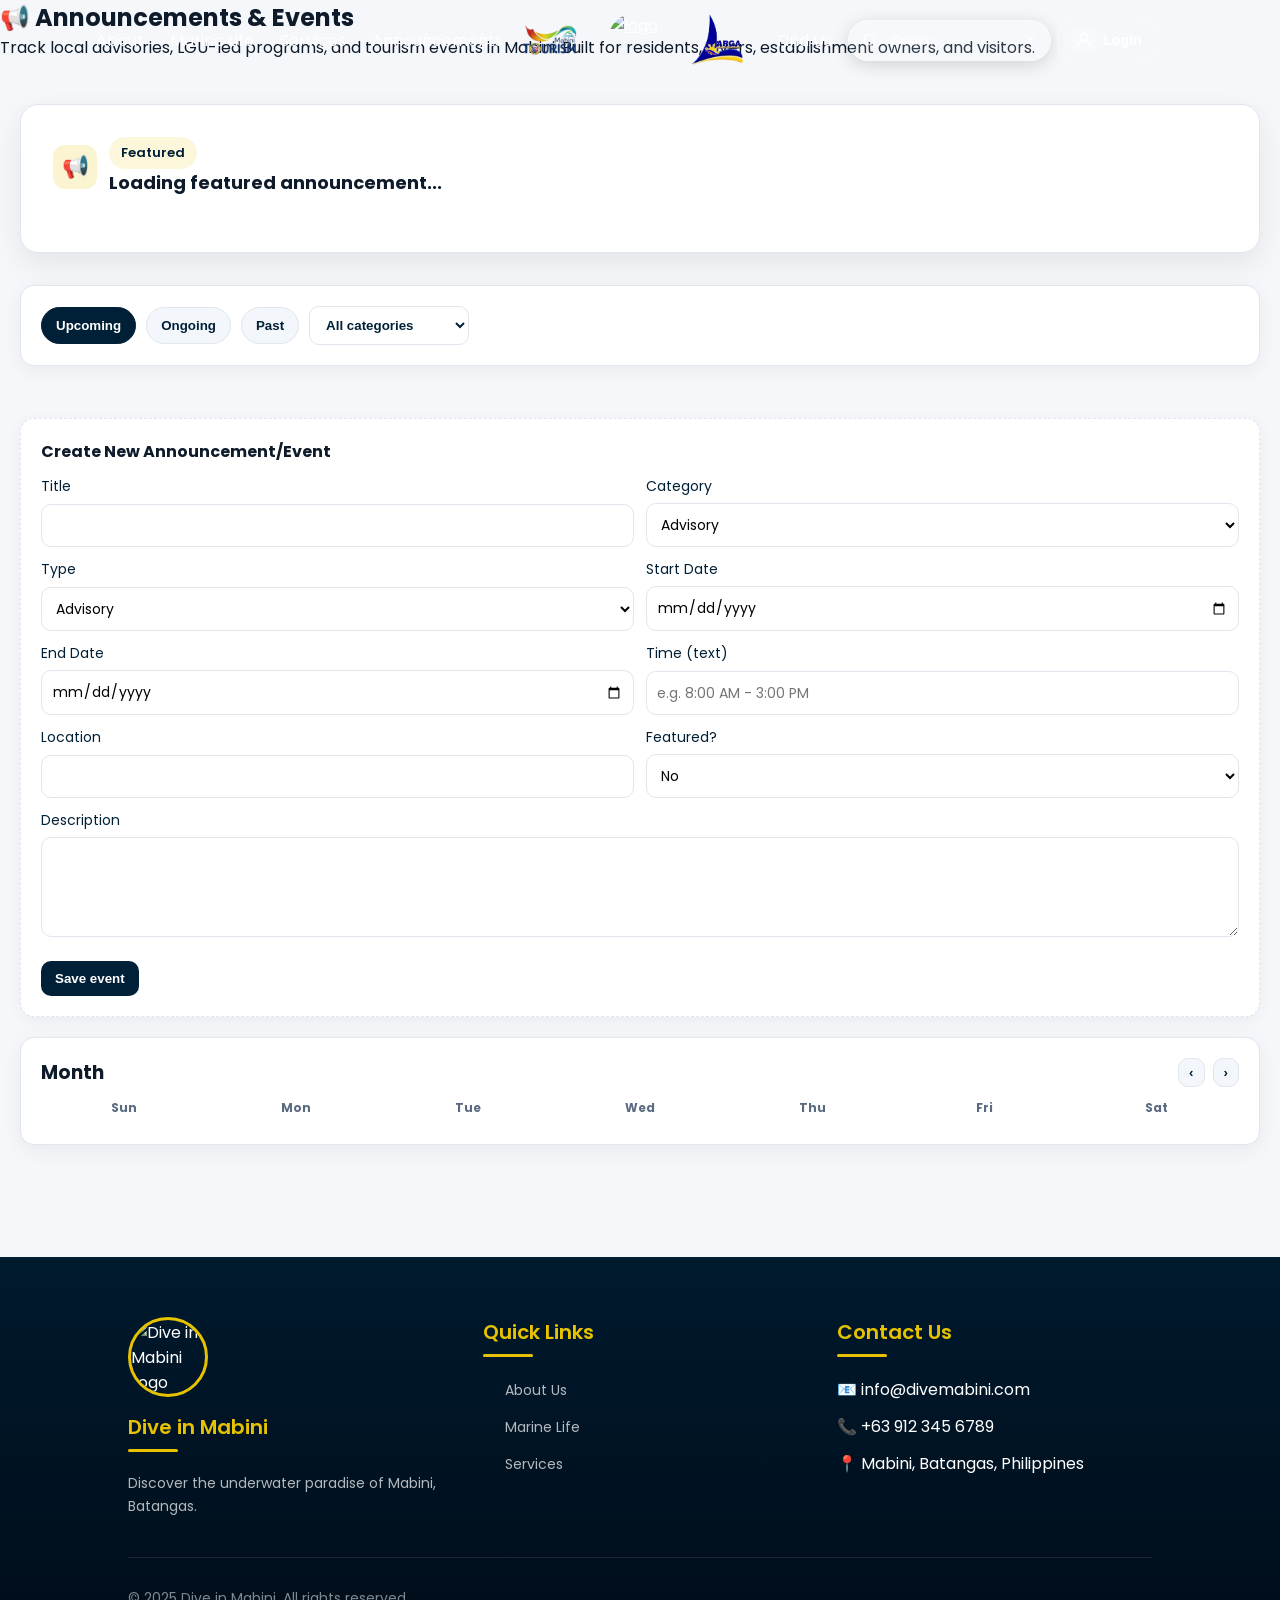
==== pages/announcements.html @ 50b095fd "feat: add Larga and Tourism logo" ====
<!DOCTYPE html>
<html lang="en">
<head>
    <meta charset="UTF-8">
    <meta name="viewport" content="width=device-width, initial-scale=1.0">
    <title>Announcements & Events | Dive in Mabini</title>
    <link rel="preconnect" href="https://fonts.googleapis.com">
    <link rel="preconnect" href="https://fonts.gstatic.com" crossorigin>
    <link rel="icon" type="image/png" href="../assets/images/logo.png">
    <link href="https://fonts.googleapis.com/css2?family=Poppins:wght@100;300;400;500;600;700;800;900&display=swap" rel="stylesheet">
    <link rel="stylesheet" href="../assets/css/style.css" />
    <link rel="stylesheet" href="../assets/css/service-template.css" />
    <style>
        :root {
            --midnight: #002037;
            --deep-blue: #003d5c;
            --marine: #005580;
            --gold: #e6c200;
            --bg: #f5f7fb;
            --card: #ffffff;
            --text: #0d1b2a;
            --muted: #5a6a80;
            --border: #dfe6ee;
            --bg-image: none;
        }

        html,
        body {
            min-height: 100%;
        }

        body {
            background: var(--bg);
            color: var(--text);
            margin: 0;
            padding: 0;
            font-family: 'Poppins', sans-serif;
            min-height: 100vh;
            display: flex;
            flex-direction: column;
        }

        body.bg-alt {
            background: #e6ebf2;
        }

        html.has-bg-image,
        body.has-bg-image {
            background-image: linear-gradient(rgba(245, 247, 251, 0.5), rgba(245, 247, 251, 0.5)), var(--bg-image);
            background-size: cover;
            background-position: center;
            background-repeat: no-repeat;
            background-attachment: fixed;
        }

        .page-shell {
            max-width: 1400px;
            margin: 0 auto;
            padding: 20px 20px 80px;
            width: 100%;
            box-sizing: border-box;
            flex: 1 0 auto;
        }

        footer {
            margin-top: auto;
            width: 100%;
        }

        /* Featured announcement */
        .featured-card {
            background: var(--card);
            border-radius: 18px;
            padding: 32px;
            box-shadow: 0 10px 30px rgba(0, 0, 0, 0.08);
            border: 1px solid var(--border);
            display: grid;
            gap: 12px;
            margin-top: 24px;
            width: 100%;
            box-sizing: border-box;
        }

        .featured-top {
            display: flex;
            align-items: center;
            gap: 12px;
        }

        .featured-icon {
            width: 44px;
            height: 44px;
            border-radius: 12px;
            display: inline-flex;
            align-items: center;
            justify-content: center;
            background: rgba(230, 194, 0, 0.18);
            color: var(--midnight);
            font-size: 22px;
        }

        .featured-title {
            font-size: 18px;
            font-weight: 700;
            margin: 0;
        }

        .featured-meta {
            display: flex;
            flex-wrap: wrap;
            gap: 8px;
            font-size: 14px;
            color: var(--muted);
        }

        .pill {
            display: inline-flex;
            align-items: center;
            gap: 6px;
            padding: 6px 12px;
            border-radius: 999px;
            background: #eef3f9;
            color: var(--midnight);
            font-weight: 600;
            font-size: 13px;
        }

        .pill.gold { background: rgba(230, 194, 0, 0.14); color: var(--midnight); }
        .pill.midnight { background: rgba(0, 32, 55, 0.12); color: var(--midnight); }
        .pill.success { background: rgba(0, 170, 105, 0.12); color: #006b4b; }

        .featured-body { line-height: 1.6; color: var(--muted); }

        /* Filters & layout */
        .controls-grid {
            margin: 32px 0;
            display: grid;
            grid-template-columns: 1fr;
            gap: 20px;
            width: 100%;
            box-sizing: border-box;
        }

        .controls-grid > div:first-child {
            width: 100%;
            box-sizing: border-box;
        }

        .controls-grid > div:last-child {
            width: 100%;
            display: grid;
            gap: 20px;
            align-items: stretch;
        }

        .controls-grid.is-user-view > div:last-child {
            grid-template-columns: minmax(0, 780px);
            justify-content: center;
        }

        .controls-grid.is-user-view .calendar-card {
            width: min(780px, 100%);
            justify-self: center;
        }

        .controls-grid.is-admin-view > div:last-child {
            grid-template-columns: 1fr 360px;
        }

        .filters-card {
            background: var(--card);
            padding: 20px;
            border-radius: 14px;
            border: 1px solid var(--border);
            box-shadow: 0 4px 20px rgba(0,0,0,0.06);
            display: flex;
            gap: 10px;
            flex-wrap: wrap;
            align-items: center;
            width: 100%;
            box-sizing: border-box;
            margin-bottom: 16px;
        }

        .filter-tab {
            border: 1px solid var(--border);
            background: #f3f6fb;
            color: var(--midnight);
            padding: 10px 14px;
            border-radius: 999px;
            font-weight: 600;
            cursor: pointer;
            transition: all 0.2s ease;
        }

        .filter-tab.active {
            background: var(--midnight);
            color: white;
            border-color: var(--midnight);
        }

        .select-input {
            min-width: 160px;
            padding: 10px 12px;
            border-radius: 10px;
            border: 1px solid var(--border);
            background: white;
            font-weight: 600;
            color: var(--midnight);
        }

        /* Calendar */
        .calendar-card {
            background: var(--card);
            border-radius: 14px;
            border: 1px solid var(--border);
            box-shadow: 0 6px 22px rgba(0,0,0,0.06);
            padding: 20px;
            height: 100%;
            box-sizing: border-box;
            display: grid;
            grid-template-rows: auto auto minmax(0, 1fr) auto;
        }

        .calendar-head {
            display: flex;
            justify-content: space-between;
            align-items: center;
            margin-bottom: 12px;
        }

        .calendar-nav {
            display: flex;
            gap: 8px;
        }

        .nav-btn {
            border: 1px solid var(--border);
            background: #f3f6fb;
            border-radius: 10px;
            padding: 6px 10px;
            cursor: pointer;
            color: var(--midnight);
            font-weight: 700;
        }

        .calendar-grid {
            display: grid;
            grid-template-columns: repeat(7, 1fr);
            gap: 6px;
        }

        #calendar-days {
            min-height: 0;
            align-content: stretch;
        }

        .day-name {
            text-align: center;
            font-size: 12px;
            color: var(--muted);
            font-weight: 700;
            margin-bottom: 7px;
        }

        .day-cell {
            border: 1px solid var(--border);
            border-radius: 10px;
            min-height: 0;
            height: 100%;
            padding: 6px;
            background: white;
            cursor: pointer;
            position: relative;
            transition: all 0.2s ease;
        }

        .blank-day {
            border: none;
            background: transparent;
            pointer-events: none;
        }

        .day-cell:hover { box-shadow: 0 4px 12px rgba(0,0,0,0.08); }
        .day-cell.today { border-color: var(--marine); }
        .day-cell.has-event { background: linear-gradient(135deg, rgba(0, 85, 128, 0.06), rgba(230, 194, 0, 0.08)); }
        .day-cell.selected { border-color: var(--deep-blue); box-shadow: 0 0 0 2px rgba(0, 61, 92, 0.18); }
        .day-number { font-weight: 700; color: var(--midnight); }
        .dot { width: 8px; height: 8px; border-radius: 50%; background: var(--gold); position: absolute; bottom: 6px; right: 6px; }

        /* Day events */
        .day-events {
            margin-top: 16px;
            background: #f8fafc;
            border: 1px dashed var(--border);
            border-radius: 12px;
            padding: 12px;
        }

        .day-events h4 { margin: 0 0 8px 0; font-size: 14px; color: var(--midnight); }
        .mini-event { display: grid; gap: 4px; padding: 10px; border-radius: 10px; background: white; border: 1px solid var(--border); margin-bottom: 8px; }

        /* Events list */
        .list-card {
            background: var(--card);
            border: 1px solid var(--border);
            border-radius: 16px;
            padding: 24px;
            box-shadow: 0 8px 24px rgba(0,0,0,0.06);
            display: grid;
            gap: 10px;
            width: 100%;
            box-sizing: border-box;
        }

        .list-stack { 
            display: grid;
            gap: 16px;
            width: 100%;
            box-sizing: border-box;
        }
        .list-stack > * { width: 100%; box-sizing: border-box; }

        #events-list,
        #empty-state,
        #pagination {
            width: 100%;
            box-sizing: border-box;
        }

        /* Admin add form */
        .admin-card {
            margin-top: 0;
            background: var(--card);
            border: 1px dashed var(--border);
            border-radius: 14px;
            padding: 20px;
            box-shadow: 0 4px 16px rgba(0,0,0,0.05);
            width: 100%;
            max-width: 100%;
            box-sizing: border-box;
        }

        .page-shell > .admin-card {
            width: 100%;
            display: block;
        }

        .controls-grid > .admin-card,
        .controls-grid .admin-card {
            grid-column: auto;
            width: 100%;
        }

        .form-grid {
            display: grid;
            grid-template-columns: 1fr 1fr;
            gap: 12px;
        }

        .form-grid label { display: grid; gap: 6px; font-size: 14px; color: var(--midnight); }
        .form-grid input, .form-grid select, .form-grid textarea {
            border: 1px solid var(--border);
            border-radius: 10px;
            padding: 10px;
            font-size: 14px;
            font-family: 'Poppins', sans-serif;
            background: white;
        }

        .form-row label {
            display: grid;
            gap: 6px;
            font-size: 14px;
            color: var(--midnight);
        }

        .form-row {
            width: 100%;
            grid-column: 1 / -1;
        }

        .form-row textarea {
            width: 100%;
            min-height: 96px;
            border: 1px solid var(--border);
            border-radius: 10px;
            padding: 10px;
            font-size: 14px;
            font-family: 'Poppins', sans-serif;
            line-height: 1.4;
            background: white;
            resize: vertical;
            box-sizing: border-box;
        }

        .form-actions { margin-top: 12px; display: flex; gap: 12px; align-items: center; width: 100%; }
        .btn-primary { background: var(--midnight); color: white; border: none; padding: 10px 14px; border-radius: 10px; cursor: pointer; font-weight: 700; }
        .muted { color: var(--muted); font-size: 13px; }

        .list-meta { display: flex; gap: 12px; flex-wrap: wrap; align-items: center; color: var(--muted); font-size: 14px; }

        .date-badge {
            background: rgba(0, 32, 55, 0.08);
            color: var(--midnight);
            padding: 10px 12px;
            border-radius: 12px;
            font-weight: 700;
        }

        .title-row {
            display: flex;
            justify-content: space-between;
            gap: 12px;
            align-items: flex-start;
            width: 100%;
            box-sizing: border-box;
        }

        .title-row > div {
            width: 100%;
            box-sizing: border-box;
        }

        .list-meta > span { min-width: 0; overflow-wrap: break-word; }

        .event-title { margin: 0; font-size: 18px; color: var(--midnight); overflow-wrap: break-word; }
        .event-desc { color: var(--muted); margin: 0; line-height: 1.6; overflow-wrap: break-word; }

        .event-actions { display: flex; gap: 8px; margin-top: 12px; }
        .btn-edit, .btn-delete { padding: 6px 10px; border-radius: 8px; border: none; font-weight: 600; font-size: 12px; cursor: pointer; transition: all 0.2s ease; }
        .btn-edit { background: rgba(0, 85, 128, 0.12); color: var(--marine); }
        .btn-edit:hover { background: var(--marine); color: white; }
        .btn-delete { background: rgba(155, 28, 28, 0.12); color: #9b1c1c; }
        .btn-delete:hover { background: #9b1c1c; color: white; }

        .chips { display: flex; gap: 8px; flex-wrap: wrap; }
        .chip { padding: 6px 10px; border-radius: 999px; border: 1px solid var(--border); font-weight: 600; font-size: 12px; color: var(--midnight); background: #f7f9fc; }

        .status.upcoming { color: #006b4b; background: rgba(0, 170, 105, 0.12); }
        .status.ongoing { color: #8a4fff; background: rgba(138, 79, 255, 0.12); }
        .status.past { color: #9b1c1c; background: rgba(155, 28, 28, 0.12); }

        .btn-link {
            background: transparent;
            border: none;
            color: var(--marine);
            font-weight: 700;
            cursor: pointer;
            padding: 0;
        }

        /* Empty state */
        .empty {
            text-align: center;
            padding: 60px;
            background: var(--card);
            border-radius: 14px;
            border: 1px solid var(--border);
        }

        /* Pagination */
        .pagination { display: flex; gap: 10px; justify-content: center; margin-top: 16px; }
        .page-btn { border: 1px solid var(--border); background: white; padding: 8px 12px; border-radius: 10px; cursor: pointer; }
        .page-btn.active { background: var(--midnight); color: white; border-color: var(--midnight); }

        /* Responsive */
        @media (max-width: 960px) {
            .controls-grid { grid-template-columns: 1fr; }
            .controls-grid > div:last-child {
                max-width: none;
                justify-self: stretch;
                grid-template-columns: 1fr;
            }
        }

        @media (max-width: 640px) {
            .page-shell { padding: 110px 14px 60px; }
            .filters-card { flex-direction: column; align-items: stretch; }
            .calendar-grid { grid-template-columns: repeat(7, minmax(0, 1fr)); }
        }

        .floating-bg-btn {
            position: fixed;
            right: 24px;
            bottom: 24px;
            z-index: 999;
            border: none;
            border-radius: 999px;
            padding: 12px 16px;
            background: var(--midnight);
            color: white;
            font-weight: 700;
            box-shadow: 0 10px 22px rgba(0, 0, 0, 0.18);
            cursor: pointer;
            display: none;
        }

        .floating-bg-btn:hover {
            background: var(--deep-blue);
        }

        .modal-backdrop {
            position: fixed;
            inset: 0;
            background: rgba(8, 18, 30, 0.48);
            display: none;
            align-items: center;
            justify-content: center;
            z-index: 1000;
            padding: 20px;
        }

        .modal-backdrop.is-open {
            display: flex;
        }

        .modal-card {
            background: var(--card);
            border-radius: 16px;
            border: 1px solid var(--border);
            box-shadow: 0 20px 50px rgba(0, 0, 0, 0.18);
            width: min(520px, 100%);
            padding: 20px;
            display: grid;
            gap: 12px;
        }

        .modal-title {
            margin: 0;
            font-size: 18px;
            color: var(--midnight);
        }

        .modal-actions {
            display: flex;
            gap: 10px;
            justify-content: flex-end;
        }

        .btn-secondary {
            background: #eef3f9;
            color: var(--midnight);
            border: 1px solid var(--border);
            padding: 10px 14px;
            border-radius: 10px;
            cursor: pointer;
            font-weight: 700;
        }
    </style>
</head>
<body>
    <!-- Unified Navbar (matches index.html) -->
    <nav class="navbar">
        <div class="navbar-flex navbar-flex--tourism">
            <!-- Left Column: Navigation Links -->
            <ul class="links-left">
                <li class="link-item"><a href="../index.html#about-section">About</a></li>
                <li class="link-item"><a href="../index.html#marine-life">Marine Life</a></li>
                <li class="link-item"><a href="../index.html#service-section">Services</a></li>
                <li class="link-item"><a href="announcements.html">Announcements</a></li>
            </ul>

            <!-- Center Column: Logo -->
            <div class="logo-center">
                <a href="../index.html#hero-section" class="logo-link">
                    <img src="../assets/images/tourism.png" alt="tourism" class="tourism-logo">
                    <img src="../assets/images/logo.png" alt="logo" class="logo">
                    <img src="../assets/images/larga.png" alt="larga" class="larga-logo">
                </a>
            </div>

            <!-- Right Column: Navigation Links + Search + Login -->
            <ul class="links-right">
                <li class="link-item"><a href="../index.html#find-section">Find Us</a></li>
                <li class="link-item navbar-search-item">
                    <form id="navbar-search-form" autocomplete="off">
                        <span class="search-icon" aria-hidden="true">
                            <svg width="18" height="18" viewBox="0 0 24 24" fill="none" stroke="currentColor" stroke-width="2" stroke-linecap="round" stroke-linejoin="round"><circle cx="11" cy="11" r="7"/><line x1="21" y1="21" x2="16.65" y2="16.65"/></svg>
                        </span>
                        <input id="navbar-search-input" type="text" placeholder="Search..." aria-label="Search site">
                        <button type="button" id="navbar-search-clear" aria-label="Clear search">&times;</button>
                        <button id="navbar-search-go" type="submit" tabindex="-1">Search</button>
                    </form>
                </li>
                <li class="link-item user-btn-item">
                    <button id="user-btn" title="Log in" class="user-btn-inline">
                        <span class="user-btn-avatar">
                            <svg width="20" height="20" viewBox="0 0 24 24" fill="none" stroke="currentColor" stroke-width="2" stroke-linecap="round" stroke-linejoin="round"><circle cx="12" cy="8" r="4"/><path d="M4 20c0-4 4-7 8-7s8 3 8 7"/></svg>
                        </span>
                        <span class="user-btn-label">Login</span>
                    </button>
                </li>
            </ul>
        </div>
    </nav>

    <!-- Hero Section -->
    <section class="service-hero">
        <h1>📢 Announcements & Events</h1>
        <p>Track local advisories, LGU-led programs, and tourism events in Mabini. Built for residents, divers, establishment owners, and visitors.</p>
    </section>

    <button id="bg-toggle-btn" class="floating-bg-btn" type="button">Change background</button>

    <div class="modal-backdrop" id="bg-modal" aria-hidden="true">
        <div class="modal-card" role="dialog" aria-modal="true" aria-labelledby="bg-modal-title">
            <h3 class="modal-title" id="bg-modal-title">Set page background</h3>
            <p class="muted">Upload a PNG or JPG image to use as the page background.</p>
            <label>Choose image
                <input type="file" id="bg-file-input" accept=".png,.jpg,.jpeg,image/png,image/jpeg">
            </label>
            <span class="muted" id="bg-upload-status"></span>
            <div class="modal-actions">
                <button class="btn-secondary" type="button" id="bg-clear-btn">Clear</button>
                <button class="btn-secondary" type="button" id="bg-close-btn">Close</button>
            </div>
        </div>
    </div>

    <div class="page-shell">

        <section class="featured-card" id="featured-card">
            <div class="featured-top">
                <span class="featured-icon" aria-hidden="true">📢</span>
                <div>
                    <div class="pill gold" id="featured-type">Featured</div>
                    <p class="featured-title" id="featured-title">Loading featured announcement...</p>
                </div>
            </div>
            <div class="featured-meta" id="featured-meta"></div>
            <p class="featured-body" id="featured-body"></p>
        </section>

        <div class="controls-grid">
            <div>
                <div class="filters-card">
                    <button class="filter-tab active" data-status="upcoming">Upcoming</button>
                    <button class="filter-tab" data-status="ongoing">Ongoing</button>
                    <button class="filter-tab" data-status="past">Past</button>
                    <select id="categoryFilter" class="select-input" aria-label="Filter by category">
                        <option value="all">All categories</option>
                        <option value="festival">Festival</option>
                        <option value="diving">Free Diving</option>
                        <option value="advisory">Advisory</option>
                        <option value="training">Training</option>
                        <option value="culture">Culture</option>
                        <option value="lgu">LGU Program</option>
                    </select>
                </div>

                <div id="events-list" class="list-stack"></div>
                <div id="pagination" class="pagination"></div>
                <div id="empty-state" class="empty" style="display:none;">
                    <h3>No events found</h3>
                    <p>Adjust your filters or check back later. Newly approved posts will appear here automatically.</p>
                </div>
            </div>

            <div>
                <div class="admin-card">
                    <div style="display:flex; justify-content: space-between; align-items:center; gap:12px; flex-wrap:wrap;">
                        <strong>Create New Announcement/Event</strong>
                    </div>
                    <form id="add-event-form" style="margin-top:12px; display:grid; gap:12px;">
                        <div class="form-grid">
                            <label>Title<input type="text" id="add-title" required></label>
                            <label>Category
                                <select id="add-category" required>
                                    <option value="festival">Festival</option>
                                    <option value="diving">Free Diving</option>
                                    <option value="advisory" selected>Advisory</option>
                                    <option value="training">Training</option>
                                    <option value="culture">Culture</option>
                                    <option value="lgu">LGU Program</option>
                                </select>
                            </label>
                            <label>Type
                                <select id="add-type" required>
                                    <option value="advisory" selected>Advisory</option>
                                    <option value="festival">Festival</option>
                                    <option value="competition">Competition</option>
                                    <option value="religious">Religious</option>
                                    <option value="training">Training</option>
                                </select>
                            </label>
                            <label>Start Date<input type="date" id="add-start" required></label>
                            <label>End Date<input type="date" id="add-end"></label>
                            <label>Time (text)<input type="text" id="add-time" placeholder="e.g. 8:00 AM - 3:00 PM"></label>
                            <label>Location<input type="text" id="add-location" required></label>
                            <label>Featured?
                                <select id="add-featured">
                                    <option value="false" selected>No</option>
                                    <option value="true">Yes</option>
                                </select>
                            </label>
                        </div>
                        <div class="form-row">
                            <label>Description<textarea id="add-description" rows="4" required></textarea></label>
                        </div>
                        <div class="form-actions">
                            <button class="btn-primary" type="submit" id="add-submit">Save event</button>
                            <span class="muted" id="add-status"></span>
                        </div>
                    </form>
                </div>

                <div class="calendar-card">
                    <div class="calendar-head">
                        <h3 id="calendarLabel" style="margin:0;">Month</h3>
                        <div class="calendar-nav">
                            <button class="nav-btn" id="prevMonth" aria-label="Previous month">‹</button>
                            <button class="nav-btn" id="nextMonth" aria-label="Next month">›</button>
                        </div>
                    </div>
                    <div class="calendar-grid">
                        <div class="day-name">Sun</div><div class="day-name">Mon</div><div class="day-name">Tue</div><div class="day-name">Wed</div><div class="day-name">Thu</div><div class="day-name">Fri</div><div class="day-name">Sat</div>
                    </div>
                    <div class="calendar-grid" id="calendar-days"></div>
                    <div class="day-events" id="day-events" style="display:none;"></div>
                </div>
            </div>
        </div>
    </div>

    <script>
        document.addEventListener('DOMContentLoaded', () => {
            const db = firebase.firestore();

            const fallbackEvents = [
                {
                    id: 'evt-001',
                    title: 'Coastal Clean-Up Weekend',
                    description: 'Barangay-led shoreline clean-up with divers and volunteers. Bring reusable gloves and water containers.',
                    startDate: '2025-11-22T08:00:00',
                    endDate: '2025-11-22T11:30:00',
                    time: '8:00 AM - 11:30 AM',
                    location: 'Anilao Pier',
                    category: 'lgu',
                    type: 'advisory',
                    isFeatured: true
                },
                {
                    id: 'evt-002',
                    title: 'Araw ng Batangas',
                    description: 'Parade, cultural performances, and local food stalls celebrating the founding of Batangas.',
                    startDate: '2025-12-18T06:00:00',
                    endDate: '2025-12-18T18:00:00',
                    time: '6:00 AM - 6:00 PM',
                    location: 'Mabini Town Plaza',
                    category: 'festival',
                    type: 'festival'
                },
                {
                    id: 'evt-003',
                    title: 'New Year Dive Celebration',
                    description: 'Group dives and shoreline countdown. Coordinate with partner dive shops for slots.',
                    startDate: '2025-12-31T14:00:00',
                    endDate: '2026-01-01T01:00:00',
                    time: '2:00 PM - 1:00 AM',
                    location: 'Various Dive Sites',
                    category: 'diving',
                    type: 'festival'
                },
                {
                    id: 'evt-004',
                    title: 'Underwater Photography Contest',
                    description: 'One-day shootout with marine life briefing and award night. Pre-register with LGU Tourism.',
                    startDate: '2026-01-20T08:00:00',
                    endDate: '2026-01-20T18:00:00',
                    time: '8:00 AM - 6:00 PM',
                    location: 'Anilao Dive Sites',
                    category: 'diving',
                    type: 'competition'
                },
                {
                    id: 'evt-005',
                    title: 'Marine Wildlife Advisory',
                    description: 'Temporary no-anchor zone while marine biologists tag juvenile whale sharks.',
                    startDate: '2025-11-10T00:00:00',
                    endDate: '2025-11-17T23:59:00',
                    time: 'Full day advisory',
                    location: 'Ligpo Island West',
                    category: 'advisory',
                    type: 'advisory'
                },
                {
                    id: 'evt-006',
                    title: 'LGU Dive Safety Refresher',
                    description: 'Establishment safety officers refresher on protocols, oxygen kits, and tourist briefing standards.',
                    startDate: '2026-02-08T09:00:00',
                    endDate: '2026-02-08T12:00:00',
                    time: '9:00 AM - 12:00 PM',
                    location: 'Mabini Tourism Office',
                    category: 'training',
                    type: 'training'
                },
                {
                    id: 'evt-007',
                    title: 'Town Fiesta Novena & Procession',
                    description: 'Nine-day novena leading to the town procession. Expect rerouted traffic near the plaza.',
                    startDate: '2026-03-10T17:00:00',
                    endDate: '2026-03-18T21:00:00',
                    time: '5:00 PM - 9:00 PM',
                    location: 'Mabini Town Proper',
                    category: 'culture',
                    type: 'religious'
                },
                {
                    id: 'evt-008',
                    title: 'Barangay Health Mission',
                    description: 'Free consultations and vaccines for senior citizens and fisherfolk families.',
                    startDate: '2026-01-08T08:00:00',
                    endDate: '2026-01-08T15:00:00',
                    time: '8:00 AM - 3:00 PM',
                    location: 'Barangay Solo Covered Court',
                    category: 'lgu',
                    type: 'advisory'
                },
                {
                    id: 'evt-009',
                    title: 'Water Safety Advisory',
                    description: 'Temporary swimming restriction while LGU tests water quality. Diving allowed with DM supervision.',
                    startDate: '2025-12-05T00:00:00',
                    endDate: '2025-12-09T23:59:00',
                    time: 'All day advisory',
                    location: 'Masasa Beachfront',
                    category: 'advisory',
                    type: 'advisory'
                },
                {
                    id: 'evt-010',
                    title: 'Tourism Permit Renewal Clinic',
                    description: 'One-stop window for establishment and dive shop permit renewals. Bring previous permit and barangay clearance.',
                    startDate: '2026-01-15T09:00:00',
                    endDate: '2026-01-15T16:00:00',
                    time: '9:00 AM - 4:00 PM',
                    location: 'Mabini Municipal Hall Lobby',
                    category: 'lgu',
                    type: 'advisory'
                }
            ];

            let events = [];

            let statusFilter = 'upcoming';
            let categoryFilter = 'all';
            let currentPage = 1;
            const pageSize = 5;
            let currentMonth = new Date();
            let selectedDate = null;
            let currentUserIsAdmin = false;

            const listEl = document.getElementById('events-list');
            const emptyEl = document.getElementById('empty-state');
            const paginationEl = document.getElementById('pagination');
            const featuredTitle = document.getElementById('featured-title');
            const featuredBody = document.getElementById('featured-body');
            const featuredMeta = document.getElementById('featured-meta');
            const featuredType = document.getElementById('featured-type');
            const featuredCard = document.getElementById('featured-card');
            const controlsGrid = document.querySelector('.controls-grid');
            const calendarLabel = document.getElementById('calendarLabel');
            const calendarDays = document.getElementById('calendar-days');
            const dayEvents = document.getElementById('day-events');
            const addForm = document.getElementById('add-event-form');
            const addStatus = document.getElementById('add-status');
            const addSubmit = document.getElementById('add-submit');
            const adminCard = document.querySelector('.admin-card');
            const bgToggleBtn = document.getElementById('bg-toggle-btn');
            const bgModal = document.getElementById('bg-modal');
            const bgCloseBtn = document.getElementById('bg-close-btn');
            const bgClearBtn = document.getElementById('bg-clear-btn');
            const bgFileInput = document.getElementById('bg-file-input');
            const bgUploadStatus = document.getElementById('bg-upload-status');

            const formatDate = (date) => date.toLocaleDateString(undefined, { month: 'short', day: 'numeric' });
            const categoryLabels = {
                festival: 'Festival',
                diving: 'Free Diving',
                advisory: 'Advisory',
                training: 'Training',
                culture: 'Culture',
                lgu: 'LGU Program'
            };
            const getCategoryLabel = (value) => categoryLabels[value] || value;
            const parseDate = (value) => {
                if (!value) return null;
                if (value instanceof Date) return new Date(value.getTime());
                if (typeof value.toDate === 'function') return value.toDate();
                return new Date(value);
            };
            const toLocalDateKey = (value) => {
                const date = value instanceof Date ? value : parseDate(value);
                if (!date || Number.isNaN(date.getTime())) return '';
                const year = date.getFullYear();
                const month = String(date.getMonth() + 1).padStart(2, '0');
                const day = String(date.getDate()).padStart(2, '0');
                return `${year}-${month}-${day}`;
            };
            const fromDateKey = (dateKey) => {
                const [year, month, day] = dateKey.split('-').map(Number);
                return new Date(year, month - 1, day);
            };

            const isAdminUser = async (user) => {
                if (!user) return false;

                try {
                    const token = await user.getIdTokenResult();
                    const claims = token.claims || {};
                    const role = typeof claims.role === 'string' ? claims.role.toLowerCase() : '';
                    return Boolean(claims.admin) || role === 'admin';
                } catch (err) {
                    console.error('Failed to read admin claims', err);
                    return false;
                }
            };

            const backgroundCacheKey = 'announcementsBackgroundImage';

            const applyBackgroundImage = (imageUrl) => {
                if (!imageUrl) return;
                document.documentElement.style.setProperty('--bg-image', `url('${imageUrl}')`);
                document.documentElement.classList.add('has-bg-image');
                document.body.classList.add('has-bg-image');
            };

            const compressImageToDataUrl = (file, maxDimension = 1920, maxBytes = 900 * 1024) => new Promise((resolve, reject) => {
                const reader = new FileReader();
                reader.onload = () => {
                    const img = new Image();
                    img.onload = () => {
                        const scale = Math.min(1, maxDimension / Math.max(img.width, img.height));
                        const targetWidth = Math.round(img.width * scale);
                        const targetHeight = Math.round(img.height * scale);
                        const canvas = document.createElement('canvas');
                        canvas.width = targetWidth;
                        canvas.height = targetHeight;
                        const ctx = canvas.getContext('2d');
                        if (!ctx) {
                            reject(new Error('Canvas is not available.'));
                            return;
                        }
                        ctx.drawImage(img, 0, 0, targetWidth, targetHeight);

                        let quality = 0.85;
                        let dataUrl = canvas.toDataURL('image/jpeg', quality);
                        while (dataUrl.length > maxBytes * 1.37 && quality > 0.5) {
                            quality -= 0.07;
                            dataUrl = canvas.toDataURL('image/jpeg', quality);
                        }

                        resolve(dataUrl);
                    };
                    img.onerror = () => reject(new Error('Image decode failed.'));
                    img.src = String(reader.result || '');
                };
                reader.onerror = () => reject(new Error('File read failed.'));
                reader.readAsDataURL(file);
            });

            const loadSavedBackground = async () => {
                const cachedImage = localStorage.getItem(backgroundCacheKey);
                if (cachedImage) {
                    applyBackgroundImage(cachedImage);
                }
                try {
                    const doc = await db.collection('siteSettings').doc('announcementsBackground').get();
                    if (doc.exists && doc.data() && doc.data().imageData) {
                        applyBackgroundImage(doc.data().imageData);
                        localStorage.setItem(backgroundCacheKey, doc.data().imageData);
                    }
                } catch (err) {
                    console.error('Failed to load saved background', err);
                }
            };

            const getStatus = (event) => {
                const now = new Date();
                const start = parseDate(event.startDate);
                const end = event.endDate ? parseDate(event.endDate) : parseDate(event.startDate);
                const endOfEnd = new Date(end);
                endOfEnd.setHours(23, 59, 59, 999);
                if (now < start) return 'upcoming';
                if (now > endOfEnd) return 'past';
                return 'ongoing';
            };

            const formatDateRange = (event) => {
                const start = parseDate(event.startDate);
                const end = event.endDate ? parseDate(event.endDate) : start;
                const startStr = start.toLocaleDateString(undefined, { month: 'short', day: 'numeric' });
                const endStr = end.toLocaleDateString(undefined, { month: 'short', day: 'numeric' });
                if (startStr === endStr) return startStr;
                return `${startStr} – ${endStr}`;
            };

            const isFinishedEvent = (event, referenceDate = new Date()) => {
                const end = parseDate(event.endDate || event.startDate);
                if (!end || Number.isNaN(end.getTime())) return false;
                const endOfDay = new Date(end);
                endOfDay.setHours(23, 59, 59, 999);
                return referenceDate > endOfDay;
            };

            const autoUnfeatureFinishedEvents = async (eventDocs) => {
                if (!Array.isArray(eventDocs) || !eventDocs.length) return new Set();

                const staleFeaturedIds = eventDocs
                    .filter((item) => item && item.data && item.data.isFeatured && isFinishedEvent(item.data))
                    .map((item) => item.id);

                if (!staleFeaturedIds.length) return new Set();

                const batch = db.batch();
                staleFeaturedIds.forEach((id) => {
                    const docRef = db.collection('events').doc(id);
                    batch.update(docRef, {
                        isFeatured: false,
                        updatedAt: firebase.firestore.FieldValue.serverTimestamp()
                    });
                });

                try {
                    await batch.commit();
                } catch (error) {
                    console.warn('Could not auto-unfeature finished events.', error);
                    return new Set();
                }

                return new Set(staleFeaturedIds);
            };

            const withStatus = () => events.map((evt) => ({ ...evt, status: getStatus(evt) }));

            const loadEvents = async () => {
                addStatus.textContent = '';
                try {
                    const snap = await db.collection('events').orderBy('startDate', 'asc').get();
                    if (!snap.empty) {
                        const eventDocs = snap.docs.map((doc) => ({ id: doc.id, data: doc.data() }));
                        const autoUnfeaturedIds = await autoUnfeatureFinishedEvents(eventDocs);
                        events = eventDocs.map((eventDoc) => ({
                            id: eventDoc.id,
                            ...eventDoc.data,
                            isFeatured: autoUnfeaturedIds.has(eventDoc.id) ? false : Boolean(eventDoc.data.isFeatured)
                        }));
                    } else {
                        events = fallbackEvents;
                    }
                } catch (err) {
                    console.error('Failed to load events from Firestore, using fallback.', err);
                    addStatus.textContent = 'Using fallback data (Firestore unavailable).';
                    events = fallbackEvents;
                }
                renderFeatured();
                renderList();
                renderCalendar();
            };

            const filterEvents = () => {
                const base = withStatus();
                return base
                    .filter((evt) => statusFilter ? evt.status === statusFilter : true)
                    .filter((evt) => (categoryFilter === 'all' ? true : evt.category === categoryFilter))
                    .sort((a, b) => parseDate(a.startDate) - parseDate(b.startDate));
            };

            const renderFeatured = () => {
                const candidates = withStatus();
                let featured = candidates.find((e) => e.isFeatured && e.status !== 'past');
                if (!featured) {
                    featured = candidates.find((e) => e.status === 'ongoing') || candidates.find((e) => e.status === 'upcoming');
                }
                if (!featured) {
                    if (featuredCard) {
                        featuredCard.style.display = 'none';
                    }
                    return;
                }

                if (featuredCard) {
                    featuredCard.style.display = 'grid';
                }

                featuredTitle.textContent = featured.title;
                featuredBody.textContent = featured.description;
                featuredType.textContent = featured.type ? featured.type.toUpperCase() : 'FEATURED';
                featuredMeta.innerHTML = `
                    <span class="pill midnight">${formatDateRange(featured)}</span>
                    <span class="pill">${featured.time || 'Time to be announced'}</span>
                    <span class="pill">📍 ${featured.location}</span>
                    <span class="pill success">${featured.status.toUpperCase()}</span>
                `;
            };

            const renderPagination = (total) => {
                const totalPages = Math.max(1, Math.ceil(total / pageSize));
                currentPage = Math.min(currentPage, totalPages);
                const buttons = [];
                for (let p = 1; p <= totalPages; p += 1) {
                    buttons.push(`<button class="page-btn ${p === currentPage ? 'active' : ''}" data-page="${p}">${p}</button>`);
                }
                paginationEl.innerHTML = buttons.join('');
            };

            const renderList = () => {
                const rows = filterEvents();
                if (!rows.length) {
                    listEl.innerHTML = '';
                    paginationEl.innerHTML = '';
                    emptyEl.style.display = 'block';
                    return;
                }
                emptyEl.style.display = 'none';

                const start = (currentPage - 1) * pageSize;
                const page = rows.slice(start, start + pageSize);
                listEl.innerHTML = page.map((evt) => `
                    <article class="list-card" data-event-id="${evt.id}">
                        <div class="title-row">
                            <div>
                                <div class="list-meta">
                                    <span class="date-badge">${formatDateRange(evt)}</span>
                                    <span>${evt.time || 'Schedule TBA'}</span>
                                    <span>📍 ${evt.location}</span>
                                </div>
                                <h3 class="event-title">${evt.title}</h3>
                                <p class="event-desc">${evt.description}</p>
                                <div class="chips">
                                    <span class="chip status ${evt.status}">${evt.status.toUpperCase()}</span>
                                    <span class="chip">${getCategoryLabel(evt.category)}</span>
                                    <span class="chip">${evt.type}</span>
                                </div>
                                ${currentUserIsAdmin ? `<div class="event-actions"><button class="btn-edit" data-event-id="${evt.id}">Edit</button><button class="btn-delete" data-event-id="${evt.id}">Delete</button></div>` : ''}
                            </div>
                        </div>
                    </article>
                `).join('');

                renderPagination(rows.length);
            };

            const renderDayEvents = (dateISO, pool) => {
                const matches = pool.filter((evt) => {
                    const startISO = toLocalDateKey(evt.startDate);
                    const endISO = evt.endDate ? toLocalDateKey(evt.endDate) : startISO;
                    return dateISO >= startISO && dateISO <= endISO;
                });

                if (!matches.length) {
                    dayEvents.style.display = 'none';
                    return;
                }

                const readableDate = fromDateKey(dateISO).toLocaleDateString(undefined, { month: 'long', day: 'numeric', year: 'numeric' });
                dayEvents.innerHTML = `
                    <h4>Events on ${readableDate}</h4>
                    ${matches.map((evt) => `
                        <div class="mini-event">
                            <strong>${evt.title}</strong>
                            <span>${evt.time || 'Schedule TBA'}</span>
                            <span>📍 ${evt.location}</span>
                        </div>
                    `).join('')}
                `;
                dayEvents.style.display = 'block';
            };

            const renderCalendar = () => {
                const pool = withStatus();
                const year = currentMonth.getFullYear();
                const month = currentMonth.getMonth();
                const first = new Date(year, month, 1);
                const lastDay = new Date(year, month + 1, 0).getDate();
                const startPad = first.getDay();
                const weekRows = Math.ceil((startPad + lastDay) / 7);

                calendarLabel.textContent = first.toLocaleDateString(undefined, { month: 'long', year: 'numeric' });
                calendarDays.innerHTML = '';
                calendarDays.style.gridTemplateRows = `repeat(${weekRows}, minmax(0, 1fr))`;

                for (let i = 0; i < startPad; i += 1) {
                    calendarDays.innerHTML += '<div class="blank-day" aria-hidden="true"></div>';
                }

                for (let day = 1; day <= lastDay; day += 1) {
                    const cellDate = new Date(year, month, day);
                    const dateISO = toLocalDateKey(cellDate);
                    const hasEvent = pool.some((evt) => {
                        const startISO = toLocalDateKey(evt.startDate);
                        const endISO = evt.endDate ? toLocalDateKey(evt.endDate) : startISO;
                        return dateISO >= startISO && dateISO <= endISO;
                    });
                    const isToday = new Date().toDateString() === cellDate.toDateString();
                    const isSelected = selectedDate === dateISO;

                    calendarDays.innerHTML += `
                        <div class="day-cell ${hasEvent ? 'has-event' : ''} ${isToday ? 'today' : ''} ${isSelected ? 'selected' : ''}" data-date="${dateISO}">
                            <div class="day-number">${day}</div>
                            ${hasEvent ? '<span class="dot"></span>' : ''}
                        </div>
                    `;
                }

                const totalCells = startPad + lastDay;
                const trailingPad = (7 - (totalCells % 7)) % 7;
                for (let i = 0; i < trailingPad; i += 1) {
                    calendarDays.innerHTML += '<div class="blank-day" aria-hidden="true"></div>';
                }

                if (selectedDate) renderDayEvents(selectedDate, pool);
            };

            document.querySelectorAll('.filter-tab').forEach((btn) => {
                btn.addEventListener('click', () => {
                    document.querySelectorAll('.filter-tab').forEach((el) => el.classList.remove('active'));
                    btn.classList.add('active');
                    statusFilter = btn.dataset.status;
                    currentPage = 1;
                    renderList();
                });
            });

            document.getElementById('categoryFilter').addEventListener('change', (e) => {
                categoryFilter = e.target.value;
                currentPage = 1;
                renderList();
            });

            paginationEl.addEventListener('click', (e) => {
                const target = e.target;
                if (target.matches('.page-btn')) {
                    currentPage = Number(target.dataset.page);
                    renderList();
                }
            });

            listEl.addEventListener('click', async (e) => {
                if (e.target.matches('.btn-delete')) {
                    const eventId = e.target.dataset.eventId;
                    if (confirm('Are you sure you want to delete this event?')) {
                        try {
                            await db.collection('events').doc(eventId).delete();
                            await loadEvents();
                        } catch (err) {
                            console.error('Failed to delete event', err);
                            alert('Failed to delete event. Check console.');
                        }
                    }
                } else if (e.target.matches('.btn-edit')) {
                    const eventId = e.target.dataset.eventId;
                    const evt = events.find(e => e.id === eventId);
                    if (evt) {
                        document.getElementById('add-title').value = evt.title;
                        document.getElementById('add-category').value = evt.category;
                        document.getElementById('add-type').value = evt.type;
                        document.getElementById('add-start').value = toLocalDateKey(evt.startDate);
                        document.getElementById('add-end').value = evt.endDate ? toLocalDateKey(evt.endDate) : '';
                        document.getElementById('add-time').value = evt.time || '';
                        document.getElementById('add-location').value = evt.location;
                        document.getElementById('add-featured').value = evt.isFeatured ? 'true' : 'false';
                        document.getElementById('add-description').value = evt.description;
                        document.getElementById('add-submit').dataset.editId = eventId;
                        document.getElementById('add-submit').textContent = 'Update event';
                        document.querySelector('.admin-card').scrollIntoView({ behavior: 'smooth' });
                    }
                }
            });

            calendarDays.addEventListener('click', (e) => {
                const cell = e.target.closest('.day-cell');
                if (!cell) return;
                selectedDate = cell.dataset.date;
                renderCalendar();
            });

            document.getElementById('prevMonth').addEventListener('click', () => {
                currentMonth = new Date(currentMonth.getFullYear(), currentMonth.getMonth() - 1, 1);
                renderCalendar();
            });

            document.getElementById('nextMonth').addEventListener('click', () => {
                currentMonth = new Date(currentMonth.getFullYear(), currentMonth.getMonth() + 1, 1);
                renderCalendar();
            });

            if (addForm) {
                addForm.addEventListener('submit', async (e) => {
                    e.preventDefault();
                    addStatus.textContent = '';
                    addSubmit.disabled = true;
                    try {
                        const title = document.getElementById('add-title').value.trim();
                        const description = document.getElementById('add-description').value.trim();
                        const start = document.getElementById('add-start').value;
                        const end = document.getElementById('add-end').value;
                        const time = document.getElementById('add-time').value.trim();
                        const location = document.getElementById('add-location').value.trim();
                        const category = document.getElementById('add-category').value;
                        const type = document.getElementById('add-type').value;
                        const isFeatured = document.getElementById('add-featured').value === 'true';
                        const editId = addSubmit.dataset.editId;

                        if (!title || !description || !start || !location) {
                            addStatus.textContent = 'Title, description, start date, and location are required.';
                            addSubmit.disabled = false;
                            return;
                        }

                        const startDate = `${start}T00:00:00`;
                        const endDate = end ? `${end}T23:59:00` : startDate;
                        const payload = {
                            title,
                            description,
                            startDate,
                            endDate,
                            time: time || 'Schedule TBA',
                            location,
                            category,
                            type,
                            isFeatured,
                            updatedAt: firebase.firestore.FieldValue.serverTimestamp()
                        };

                        if (editId) {
                            await db.collection('events').doc(editId).update(payload);
                            addStatus.textContent = 'Event updated.';
                            delete addSubmit.dataset.editId;
                            addSubmit.textContent = 'Save event';
                        } else {
                            payload.createdAt = firebase.firestore.FieldValue.serverTimestamp();
                            await db.collection('events').add(payload);
                            addStatus.textContent = 'Saved to Firestore.';
                        }
                        addForm.reset();
                        await loadEvents();
                    } catch (err) {
                        console.error('Add event failed', err);
                        addStatus.textContent = 'Failed to save. Check console.';
                    } finally {
                        addSubmit.disabled = false;
                    }
                });
            }

            if (adminCard) {
                adminCard.style.display = 'none';
                if (controlsGrid) {
                    controlsGrid.classList.add('is-user-view');
                }
                firebase.auth().onAuthStateChanged(async (user) => {
                    if (!user) {
                        adminCard.style.display = 'none';
                        if (bgToggleBtn) {
                            bgToggleBtn.style.display = 'none';
                        }
                        if (controlsGrid) {
                            controlsGrid.classList.remove('is-admin-view');
                            controlsGrid.classList.add('is-user-view');
                        }
                        addStatus.textContent = 'Admin login required to add events.';
                        return;
                    }
                    try {
                        const isAdmin = await isAdminUser(user);
                        currentUserIsAdmin = isAdmin;
                        if (isAdmin) {
                            adminCard.style.display = 'block';
                            if (bgToggleBtn) {
                                bgToggleBtn.style.display = 'inline-flex';
                            }
                            if (controlsGrid) {
                                controlsGrid.classList.remove('is-user-view');
                                controlsGrid.classList.add('is-admin-view');
                            }
                            addStatus.textContent = '';
                            renderList();
                        } else {
                            adminCard.style.display = 'none';
                            if (bgToggleBtn) {
                                bgToggleBtn.style.display = 'none';
                            }
                            if (controlsGrid) {
                                controlsGrid.classList.remove('is-admin-view');
                                controlsGrid.classList.add('is-user-view');
                            }
                            addStatus.textContent = 'Your account does not have admin access to create announcements.';
                        }
                    } catch (err) {
                        console.error('Auth check failed', err);
                        adminCard.style.display = 'none';
                        if (bgToggleBtn) {
                            bgToggleBtn.style.display = 'none';
                        }
                        if (controlsGrid) {
                            controlsGrid.classList.remove('is-admin-view');
                            controlsGrid.classList.add('is-user-view');
                        }
                        addStatus.textContent = 'Could not verify admin access.';
                    }
                });
            }

            const openBgModal = () => {
                if (!bgModal) return;
                bgModal.classList.add('is-open');
                bgModal.setAttribute('aria-hidden', 'false');
            };

            const closeBgModal = () => {
                if (!bgModal) return;
                bgModal.classList.remove('is-open');
                bgModal.setAttribute('aria-hidden', 'true');
            };

            if (bgToggleBtn) {
                bgToggleBtn.addEventListener('click', openBgModal);
            }

            if (bgCloseBtn) {
                bgCloseBtn.addEventListener('click', closeBgModal);
            }

            if (bgModal) {
                bgModal.addEventListener('click', (e) => {
                    if (e.target === bgModal) closeBgModal();
                });
            }

            if (bgFileInput) {
                bgFileInput.addEventListener('change', (e) => {
                    if (bgUploadStatus) {
                        bgUploadStatus.textContent = '';
                    }
                    if (!currentUserIsAdmin) {
                        if (bgUploadStatus) {
                            bgUploadStatus.textContent = 'Admin login required to change the background.';
                        }
                        bgFileInput.value = '';
                        return;
                    }
                    const file = e.target.files && e.target.files[0];
                    if (!file) return;
                    const fileName = (file.name || '').toLowerCase();
                    const isPng = file.type === 'image/png' || fileName.endsWith('.png');
                    const isJpg = file.type === 'image/jpeg' || fileName.endsWith('.jpg') || fileName.endsWith('.jpeg');
                    if (!isPng && !isJpg) {
                        if (bgUploadStatus) {
                            bgUploadStatus.textContent = 'Only PNG or JPG files are supported.';
                        }
                        bgFileInput.value = '';
                        return;
                    }
                    if (bgUploadStatus) {
                        bgUploadStatus.textContent = 'Optimizing image...';
                    }

                    compressImageToDataUrl(file).then(async (imageData) => {
                        applyBackgroundImage(imageData);
                        localStorage.setItem(backgroundCacheKey, imageData);
                        if (bgUploadStatus) {
                            bgUploadStatus.textContent = 'Saving background...';
                        }
                        await db.collection('siteSettings').doc('announcementsBackground').set({
                            imageData,
                            updatedAt: firebase.firestore.FieldValue.serverTimestamp()
                        }, { merge: true });
                        if (bgUploadStatus) {
                            bgUploadStatus.textContent = 'Background saved.';
                        }
                    }).catch((err) => {
                        console.error('Failed to save background', err);
                        if (bgUploadStatus) {
                            bgUploadStatus.textContent = 'Failed to save background.';
                        }
                    });
                });
            }

            if (bgClearBtn) {
                bgClearBtn.addEventListener('click', () => {
                    if (!currentUserIsAdmin) {
                        if (bgUploadStatus) {
                            bgUploadStatus.textContent = 'Admin login required to change the background.';
                        }
                        return;
                    }
                    document.documentElement.style.setProperty('--bg-image', 'none');
                    document.documentElement.classList.remove('has-bg-image');
                    document.body.classList.remove('has-bg-image');
                    localStorage.removeItem(backgroundCacheKey);
                    if (bgFileInput) {
                        bgFileInput.value = '';
                    }
                    if (bgUploadStatus) {
                        bgUploadStatus.textContent = '';
                    }
                    db.collection('siteSettings').doc('announcementsBackground').set({
                        imageData: '',
                        updatedAt: firebase.firestore.FieldValue.serverTimestamp()
                    }, { merge: true }).catch((err) => {
                        console.error('Failed to clear background', err);
                    });
                });
            }

            loadSavedBackground();
            loadEvents();
        });
    </script>

    <!-- Footer -->
    <footer>
        <div class="footer-container">
            <div class="footer-section footer-logo-section">
                <img src="../assets/images/logo.png" alt="Dive in Mabini Logo" class="footer-logo">
                <h3>Dive in Mabini</h3>
                <p class="footer-description">Discover the underwater paradise of Mabini, Batangas.</p>
            </div>
            <div class="footer-section">
                <h3>Quick Links</h3>
                <ul class="footer-links">
                    <li><a href="../index.html#about-section">About Us</a></li>
                    <li><a href="../index.html#marine-life">Marine Life</a></li>
                    <li><a href="../index.html#service-section">Services</a></li>
                    
                </ul>
            </div>
            <div class="footer-section">
                <h3>Contact Us</h3>
                <div class="contact-info">
                    <p>📧 info@divemabini.com</p>
                    <p>📞 +63 912 345 6789</p>
                    <p>📍 Mabini, Batangas, Philippines</p>
                </div>
            </div>
        </div>
        <div class="footer-bottom">
            <p class="copyright">© 2025 Dive in Mabini. All rights reserved.</p>
        </div>
    </footer>

    <!-- Firebase SDKs -->
    <script src="https://www.gstatic.com/firebasejs/9.6.1/firebase-app-compat.js"></script>
    <script src="https://www.gstatic.com/firebasejs/9.6.1/firebase-auth-compat.js"></script>
    <script src="https://www.gstatic.com/firebasejs/9.6.1/firebase-firestore-compat.js"></script>
    <script src="../assets/js/firebase-config.js"></script>
    
    <script src="https://unpkg.com/aos@2.3.1/dist/aos.js"></script>
    <script src="https://cdn.jsdelivr.net/npm/bootstrap@5.3.2/dist/js/bootstrap.bundle.min.js"></script>
    <script src="https://cdn.jsdelivr.net/npm/swiper@11/swiper-bundle.min.js"></script>
    <script src="../assets/js/main.js"></script>
</body>
</html>
---- assets/css/style.css ----
@import url('https://fonts.googleapis.com/css2?family=League+Spartan:wght@100;400&family=Poppins:ital,wght@0,200;0,300;0,400;0,500;0,600;0,700;0,800;1,200;1,300;1,400;1,500;1,600;1,700&family=Montserrat:wght@400;600;700&family=Raleway:wght@400;600;700&display=swap');

*{
    margin: 0;
    padding: 0;
    box-sizing: border-box;
}

:root{
    --gradient-top: linear-gradient(
        0deg,
        rgba(15, 35, 86, 0) 0%,
        rgba(22, 24, 19, 0.22) 36.98%,
        rgba(22, 24, 19, 0.47) 70.83%,
        rgba(22, 24, 19, 0.76) 100%
      );
    --gradient-bottom: linear-gradient(
        180deg,
        rgba(0, 32, 55, 0) 0%,      
        rgba(0, 32, 55, 0.4) 40%,   
        rgba(0, 32, 55, 0.7) 70%,   
        #002037 100%                
      );
    --sphere-gradient-one: radial-gradient(50% 50% at 20% 25%, #686868 0%, #403F3F 35%, #222222 70%, #000000 100%);
    --sphere-gradient-two: radial-gradient(51.04% 51.04% at 18.94% 26.18%, #686868 0%, #403F3F 36.98%, #222222 70.83%, #000000 100%);
}

html{
    scroll-behavior: smooth;
}

body{
    font-family: 'poppins' sans-serif;
    background: #002037;
    overflow-x: hidden;
}

p{
    font-family: 'poppins';
}

.moving-icon{
    animation: animate 3s linear infinite;
}

.moving-icon-right{
    animation: animate 3s linear infinite;
    right:10px;
    position: absolute;
}

@keyframes animate{
    0%{
        transform: translate(-11px, 0);
    }
    50%{
        transform: translate(-0px, -11px);
    }
    100%{
        transform: translate(-11px, 0);
    }
}

.navbar {
    position: fixed;
    top: 0;
    left: 0;
    width: 100%;
    box-sizing: border-box;
    z-index: 1000;
    padding: 8px 20px;
    transition: background 0.3s, color 0.3s;
    background: transparent;
    color: white;
}

/* Pure 3-Column Grid: Left | Center (Logo) | Right */
.navbar-flex {
    display: grid;
    grid-template-columns: minmax(0, 1fr) 80px minmax(0, 1fr);
    align-items: center;
    gap: 0;
    width: 100%;
    max-width: 1380px;
    margin: 0 auto;
    height: 64px;
    min-width: 0;
}

/* Left Column: Navigation Links (constrained, no wrap) */
.links-left {
    display: flex;
    align-items: center;
    justify-content: flex-end;
    list-style: none;
    padding: 0;
    margin: 0;
    gap: 6px;
    overflow: hidden;
    min-width: 0;
    padding-right: 12px;
}

/* Center Column: Logo (fixed width column, always visible) */
.logo-center {
    grid-column: 2;
    display: flex;
    align-items: center;
    justify-content: center;
    width: 64px;
    height: 64px;
    transform: translateX(8px);
    margin: 0;
    z-index: 10;
    pointer-events: auto;
}

.navbar-flex--tourism {
    grid-template-columns: minmax(0, 1fr) 230px minmax(0, 1fr);
}

.navbar-flex--tourism .logo-center {
    width: 220px;
    transform: translateX(0);
}

.logo-link {
    position: relative;
    display: flex;
    align-items: center;
    justify-content: center;
    width: 100%;
    height: 100%;
}

.tourism-logo {
    position: absolute;
    left: -8px;
    width: 64px;
    height: 64px;
    object-fit: contain;
}

.larga-logo {
    position: absolute;
    right: 2px;
    width: 52px;
    height: 52px;
    object-fit: contain;
}

/* Right Column: Navigation Links (constrained, no wrap) */
.links-right {
    display: flex;
    align-items: center;
    justify-content: flex-start;
    list-style: none;
    padding: 0;
    margin: 0;
    gap: 6px;
    overflow: visible;
    min-width: 0;
    padding-left: 12px;
}

.navbar-search-item {
    margin-left: 12px;
    display: flex;
    align-items: center;
    min-width: 0;
}

.navbar-search-status {
    margin-left: 12px;
    font-size: 13px;
    color: #ffe066;
    min-height: 18px;
}

#navbar-search-form {
    display: flex;
    align-items: center;
    gap: 6px;
    padding: 6px 10px 6px 12px;
    border-radius: 999px;
    border: 1px solid rgba(255, 255, 255, 0.35);
    background: rgba(255, 255, 255, 0.14);
    box-shadow: 0 4px 18px rgba(0, 0, 0, 0.15);
    transition: border 0.2s ease, box-shadow 0.2s ease, background 0.2s ease;
    flex-shrink: 0;
    max-width: min(260px, 30vw);
    white-space: nowrap;
}

#navbar-search-form:focus-within {
    border-color: rgba(230, 194, 0, 0.85);
    background: rgba(255, 255, 255, 0.22);
    box-shadow: 0 6px 24px rgba(0, 0, 0, 0.2);
}

#navbar-search,
#navbar-search-input {
    width: 130px;
    max-width: 40vw;
    padding: 6px 6px 6px 6px;
    border-radius: 999px;
    border: none;
    background: transparent;
    color: #fff;
    outline: none;
    transition: width 0.25s ease;
    min-width: 100px;
}

#navbar-search::placeholder,
#navbar-search-input::placeholder {
    color: rgba(255, 255, 255, 0.85);
}

#navbar-search:focus,
#navbar-search-input:focus {
    width: 170px;
}

#navbar-search-clear {
    border: none;
    background: transparent;
    color: rgba(255, 255, 255, 0.9);
    font-size: 18px;
    cursor: pointer;
    padding: 2px 4px;
    line-height: 1;
    flex-shrink: 0;
}

#navbar-search-clear:hover {
    color: #e6c200;
}

#navbar-search-go {
    display: none;
}

.navbar #navbar-search-form .search-icon {
    display: inline-flex;
    align-items: center;
    justify-content: center;
    width: 18px;
    height: 18px;
    color: rgba(255, 255, 255, 0.85);
    flex-shrink: 0;
}

.hero-bg-btn {
    position: fixed;
    right: 92px;
    bottom: 24px;
    z-index: 1200;
    border: none;
    border-radius: 999px;
    padding: 12px 16px;
    background: #002037;
    color: #fff;
    font-weight: 700;
    box-shadow: 0 10px 22px rgba(0, 0, 0, 0.2);
    cursor: pointer;
    display: none;
}

.hero-bg-btn:hover {
    background: #003d5c;
}

.hero-bg-modal {
    position: fixed;
    inset: 0;
    display: none;
    align-items: center;
    justify-content: center;
    background: rgba(6, 18, 30, 0.6);
    padding: 20px;
    z-index: 1300;
}

.hero-bg-modal.is-open {
    display: flex;
}

.hero-bg-card {
    width: min(560px, 100%);
    background: #ffffff;
    border-radius: 18px;
    border: 1px solid #dfe6ee;
    box-shadow: 0 24px 60px rgba(0, 0, 0, 0.22);
    padding: 20px;
    display: grid;
    gap: 12px;
}

.hero-bg-title {
    margin: 0;
    font-size: 18px;
    color: #002037;
}

.hero-bg-subtitle {
    margin: 0;
    font-size: 14px;
    color: #5a6a80;
}

.hero-bg-label {
    display: grid;
    gap: 6px;
    font-size: 14px;
    color: #002037;
    font-weight: 600;
}

.hero-bg-list {
    display: grid;
    gap: 6px;
    font-size: 13px;
    color: #5a6a80;
}

.hero-bg-item {
    display: flex;
    align-items: center;
    justify-content: space-between;
    gap: 10px;
    padding: 6px 8px;
    border: 1px solid #e6ecf2;
    border-radius: 10px;
    background: #f8fafc;
}

.hero-bg-item-preview {
    width: 44px;
    height: 32px;
    border-radius: 8px;
    object-fit: cover;
    border: 1px solid #dfe6ee;
}

.hero-bg-item-meta {
    display: flex;
    align-items: center;
    gap: 10px;
    min-width: 0;
}

.hero-bg-item-name {
    overflow: hidden;
    text-overflow: ellipsis;
    white-space: nowrap;
}

.hero-bg-item-remove {
    border: none;
    background: transparent;
    color: #b02a2a;
    font-weight: 700;
    cursor: pointer;
    padding: 4px 6px;
}

.hero-bg-status {
    font-size: 13px;
    color: #5a6a80;
    min-height: 18px;
}

.hero-bg-actions {
    display: flex;
    gap: 10px;
    justify-content: flex-end;
    flex-wrap: wrap;
}

.hero-bg-btn-secondary,
.hero-bg-btn-primary {
    border-radius: 10px;
    padding: 10px 14px;
    font-weight: 700;
    cursor: pointer;
    border: 1px solid #dfe6ee;
}

.hero-bg-btn-secondary {
    background: #eef3f9;
    color: #002037;
}

.hero-bg-btn-primary {
    background: #002037;
    color: #fff;
    border-color: #002037;
}

.hero-bg-btn-primary:disabled {
    opacity: 0.6;
    cursor: not-allowed;
}

/* Search highlight */
.search-highlight {
    background: #ffe066;
    color: #002037;
    border-radius: 4px;
    padding: 0 2px;
}

/* Link Items General */
.link-item {
    margin: 0;
    padding: 0;
    flex-shrink: 0;
    white-space: nowrap;
}

.link-item a {
    color: #fff;
    text-decoration: none;
    padding: 5px 10px;
    font-family: 'poppins';
    transition: color 0.3s ease;
    display: inline-block;
}

.link-item a:hover {
    color: #e6c200;
}

/* Auth trigger button (if auto-injected) */
.user-btn-item {
    position: relative;
}

.user-btn-inline {
    display: inline-flex;
    align-items: center;
    gap: 6px;
    padding: 8px 12px;
    border-radius: 14px;
    border: 1px solid rgba(255,255,255,0.25);
    background: rgba(255,255,255,0.1);
    color: #fff;
    cursor: pointer;
    min-width: 0;
    max-width: min(220px, 24vw);
    transition: background 0.2s ease, border 0.2s ease;
}

.user-btn-inline[aria-haspopup="true"] {
    cursor: pointer;
}

.user-btn-inline:hover {
    background: rgba(255,255,255,0.18);
    border-color: rgba(255,255,255,0.45);
}

.user-btn-avatar {
    width: 28px;
    height: 28px;
    border-radius: 50%;
    background: rgba(255,255,255,0.16);
    display: inline-flex;
    align-items: center;
    justify-content: center;
    overflow: hidden;
    flex-shrink: 0;
}

.user-btn-avatar img {
    width: 100%;
    height: 100%;
    object-fit: cover;
    display: block;
}

.user-btn-label {
    display: inline-block;
    font-size: 14px;
    font-weight: 600;
    max-width: min(130px, 14vw);
    overflow: hidden;
    text-overflow: ellipsis;
    white-space: nowrap;
}

.user-role-badge {
    display: inline-flex;
    align-items: center;
    justify-content: center;
    padding: 2px 7px;
    border-radius: 999px;
    background: rgba(230, 194, 0, 0.22);
    border: 1px solid rgba(230, 194, 0, 0.6);
    color: #ffe89a;
    font-size: 10px;
    font-weight: 800;
    letter-spacing: 0.4px;
    line-height: 1;
    flex-shrink: 0;
}

.user-menu {
    position: absolute;
    top: calc(100% + 6px);
    right: 0;
    min-width: 116px;
    padding: 4px;
    border-radius: 10px;
    background: rgba(255, 255, 255, 0.98);
    border: 1px solid rgba(0, 32, 55, 0.08);
    box-shadow: 0 12px 24px rgba(0, 32, 55, 0.16);
    opacity: 0;
    pointer-events: none;
    transform: translateY(-8px);
    transition: opacity 0.28s ease, transform 0.28s ease;
    z-index: 2200;
}

.user-btn-item.user-menu-open .user-menu {
    opacity: 1;
    pointer-events: auto;
    transform: translateY(0);
}

.user-menu-btn {
    width: 100%;
    border: none;
    border-radius: 8px;
    padding: 6px 8px;
    background: #002037;
    color: #fff;
    font-size: 12px;
    font-weight: 600;
    cursor: pointer;
    transition: background 0.18s ease, transform 0.18s ease;
}

.user-menu-btn:hover {
    background: #001527;
    transform: translateY(-1px);
}

/* Modern OAuth Modal */
.auth-modal {
    position: fixed;
    inset: 0;
    display: flex;
    align-items: flex-end;
    justify-content: center;
    background: rgba(0, 16, 32, 0.55);
    backdrop-filter: blur(8px);
    -webkit-backdrop-filter: blur(8px);
    opacity: 0;
    visibility: hidden;
    transition: opacity 0.25s ease, visibility 0.25s ease;
    z-index: 2000;
}

.auth-modal.open {
    opacity: 1;
    visibility: visible;
}

.auth-backdrop {
    position: absolute;
    inset: 0;
}

.auth-dialog {
    position: relative;
    width: min(420px, 92vw);
    background: #ffffff;
    color: #002037;
    border-radius: 20px 20px 0 0;
    padding: 28px 24px 24px;
    box-shadow: 0 20px 50px rgba(0,0,0,0.25);
    transform: translateY(110%);
    opacity: 0;
    transition: transform 0.35s cubic-bezier(.22,1,.36,1), opacity 0.25s ease;
    overflow: hidden;
}

.auth-modal.open .auth-dialog {
    transform: translateY(0);
    opacity: 1;
}

@media (min-width: 769px) {
    .auth-modal {
        align-items: center;
    }
    .auth-dialog {
        border-radius: 20px;
        transform: translateY(12px) scale(0.98);
    }
    .auth-modal.open .auth-dialog {
        transform: translateY(0) scale(1);
    }
}

.auth-close {
    position: absolute;
    top: 12px;
    right: 12px;
    border: none;
    background: rgba(0,0,0,0.04);
    width: 34px;
    height: 34px;
    border-radius: 50%;
    font-size: 20px;
    color: #002037;
    cursor: pointer;
    transition: background 0.2s ease, transform 0.2s ease;
}

.auth-close:hover {
    background: rgba(0, 32, 55, 0.08);
    transform: scale(1.05);
}

.auth-header {
    margin-bottom: 18px;
}

.auth-eyebrow {
    text-transform: uppercase;
    letter-spacing: 0.08em;
    font-size: 12px;
    color: #6b7b8c;
    margin: 0 0 6px 0;
}

.auth-title {
    margin: 0;
    font-size: 24px;
    color: #002037;
    font-weight: 700;
}

.auth-buttons {
    display: grid;
    gap: 12px;
    margin-bottom: 12px;
}

.auth-btn {
    width: 100%;
    border: 1px solid #e5e8ec;
    border-radius: 12px;
    padding: 12px;
    font-size: 15px;
    font-weight: 600;
    display: inline-flex;
    align-items: center;
    justify-content: center;
    gap: 10px;
    cursor: pointer;
    transition: transform 0.15s ease, box-shadow 0.2s ease, border 0.2s ease;
    background: #fff;
    color: #002037;
}

.auth-btn img {
    width: 20px;
    height: 20px;
}

.auth-btn:hover {
    transform: translateY(-1px);
    box-shadow: 0 10px 30px rgba(0,0,0,0.08);
    border-color: #d7dce2;
}

.auth-btn.google {
    border-color: #e2e8f0;
}

.auth-assurance {
    margin: 0;
    font-size: 13px;
    color: #51606f;
    line-height: 1.5;
}
  
.navbar.bg {
    background: rgba(255, 255, 255, 0.95);
    backdrop-filter: blur(10px);
    -webkit-backdrop-filter: blur(10px);
    color: #002037;
    box-shadow: 0 2px 12px rgba(0, 0, 0, 0.08);
}
  
.navbar a {
    color: inherit;
    transition: color 0.3s;
}
  
.navbar.bg a {
    color: #002037;
}

.navbar.bg #navbar-search-form {
    border-color: rgba(0, 32, 55, 0.2);
    background: rgba(0, 32, 55, 0.06);
}

.navbar.bg #navbar-search-form:focus-within {
    border-color: rgba(230, 194, 0, 0.6);
    background: rgba(0, 32, 55, 0.12);
}

.navbar.bg #navbar-search-input,
.navbar.bg #navbar-search {
    color: #002037;
}

.navbar.bg #navbar-search-input::placeholder,
.navbar.bg #navbar-search::placeholder {
    color: rgba(0, 32, 55, 0.6);
}

.navbar.bg #navbar-search-clear {
    color: rgba(0, 32, 55, 0.8);
}

.navbar.bg #navbar-search-clear:hover {
    color: #e6c200;
}

.navbar.bg .search-icon {
    color: rgba(0, 32, 55, 0.7) !important;
}

.navbar.bg .user-btn-inline {
    border-color: rgba(0, 32, 55, 0.2);
    background: rgba(0, 32, 55, 0.06);
    color: #002037;
}

.navbar.bg .user-btn-inline:hover {
    background: rgba(0, 32, 55, 0.15);
    border-color: rgba(0, 32, 55, 0.4);
}

.navbar.bg .user-btn-avatar {
    background: rgba(0, 32, 55, 0.12);
    color: #002037;
}

.navbar.bg .user-role-badge {
    background: rgba(0, 32, 55, 0.1);
    border-color: rgba(0, 32, 55, 0.28);
    color: #002037;
}

.logo{
    width: 60px;
    height: 60px;
    margin-top: 0;
    border-radius: 50%;
    padding: 3px;
    max-width: 100%;
    object-fit: contain;
}

/* Responsive: Mobile Stack */
@media (max-width: 768px) {
    .navbar {
        padding: 8px 15px;
    }
    .navbar-flex {
        gap: 0;
        grid-template-columns: 1fr 70px 1fr;
        height: 60px;
    }
    .navbar-flex--tourism {
        grid-template-columns: 1fr 200px 1fr;
    }
    .logo-center {
        width: 60px;
        height: 60px;
        min-width: 60px;
        transform: translateX(6px);
    }
    .navbar-flex--tourism .logo-center {
        width: 186px;
        transform: translateX(0);
    }
    .tourism-logo {
        width: 58px;
        height: 58px;
    }
    .larga-logo {
        width: 46px;
        height: 46px;
    }
    .logo-link .logo {
        width: 52px;
        height: 52px;
    }
    .links-left, .links-right {
        gap: 4px;
    }
    .link-item a {
        padding: 4px 6px;
        font-size: 14px;
    }
    #navbar-search,
    #navbar-search-input {
        width: 110px;
        min-width: 80px;
    }
    #navbar-search:focus,
    #navbar-search-input:focus {
        width: 150px;
    }
}

@media (max-width: 480px) {
    .navbar {
        padding: 8px 10px;
    }
    .navbar-flex {
        gap: 0;
        grid-template-columns: 1fr 60px 1fr;
        height: 56px;
    }
    .navbar-flex--tourism {
        grid-template-columns: 1fr 176px 1fr;
    }
    .logo-center {
        width: 52px;
        height: 52px;
        min-width: 52px;
        transform: translateX(4px);
    }
    .navbar-flex--tourism .logo-center {
        width: 166px;
        transform: translateX(0);
    }
    .tourism-logo {
        width: 52px;
        height: 52px;
    }
    .larga-logo {
        width: 42px;
        height: 42px;
    }
    .logo-link .logo {
        width: 46px;
        height: 46px;
    }
    .links-left, .links-right {
        gap: 2px;
    }
    .link-item a {
        padding: 3px 5px;
        font-size: 12px;
    }
    #navbar-search,
    #navbar-search-input {
        width: 90px;
        min-width: 70px;
        font-size: 12px;
    }
    #navbar-search:focus,
    #navbar-search-input:focus {
        width: 120px;
    }
    .navbar-search-item {
        margin-left: 6px;
    }
}
.hero-section{
    font-family: 'Poppins';
    width:100%;
    height:100vh;
    position: relative;
    display: flex;
    justify-content: center;
    align-items: center;
    color:#fff;
    overflow: hidden;
}

.hero-section-content {
    position: relative;
    z-index: 2;
    transform: translateZ(0);
    will-change: transform;
}
.background{
    position: absolute;
    top: 0;
    left: 0;
    width: 100%;
    height: 100%;
    z-index: -1
}

.background-image{
    position: absolute;
    top: 0;
    left: 0;
    width:100%;
    height: 100%;
    object-fit: cover;
    z-index: -2;
    transform: translateZ(0);  /* Enable GPU acceleration */
    will-change: transform;
}

.background::before, .background::after{
    content: '';
    position: absolute;
    left: 0;
    width: 100%;
    height: 50%;
}

.background::before{
    top: 0;
    left: 0;
    background: var(--gradient-top);
}

.background::after{
    bottom: 0;
    left: 0;
    background: var(--gradient-bottom);
}

.slider-grid{
    width: 100%;
    height: 100%;
    display: grid;
    grid-template-columns: repeat(3, 1fr);
    grid-template-rows: repeat(2, 1fr);
}

.grid-item{
    width: 100%;
    height: 100%;
    background: #002037;
    opacity: 1;
    transition: .5s;
    pointer-events: none;
}

.grid-item.hide{
    opacity: 0;
}

.hero-section-title{
    font-family: 'Poppins', sans-serif;
    font-weight: 300;
    font-size: 80px;
    text-align: center;
    text-transform: capitalize;
    font-weight: bold;
}

.hero-section-small-text {
    font-size: 25px;
    letter-spacing: 2px;
    text-transform: uppercase;
    text-align: center;
    color: #f0f0f0;
    margin-bottom: 8px;
    font-style: italic;
}

.hero-section-sub-heading{
    text-align: center;
    text-transform: capitalize;
    margin: 20px 0;
    font-size: 20px;
}

.hero-cta {
    display: flex;
    justify-content: center;
    align-items: center;
    gap: 12px;
    flex-wrap: wrap;
}

.hero-btn {
    display: inline-flex;
    justify-content: center;
    align-items: center;
    margin: 20px auto 0;
    padding: 12px 28px;
    background: #e6c200;
    color: #ffffff;
    font-family: 'poppins';
    font-size: 16px;
    font-weight: 600;
    border-radius: 20px;
    text-decoration: none;
    border: none;
    cursor: pointer;
    width: fit-content;
    transition: background 0.3s, transform 0.2s, box-shadow 0.2s;
    box-shadow: 0 10px 24px rgba(0,0,0,0.16);
}
  
.hero-btn:hover {
    background: #003c78;
    transform: translateY(-3px);
    box-shadow: 0 12px 28px rgba(0,0,0,0.2);
}

.hero-btn-alt {
    background: rgba(255, 255, 255, 0.12);
    color: #fff;
    border: 1px solid rgba(255, 255, 255, 0.35);
    box-shadow: 0 10px 24px rgba(0,0,0,0.12);
}

.hero-btn-alt:hover {
    background: rgba(255, 255, 255, 0.2);
    color: #e6c200;
    border-color: rgba(230, 194, 0, 0.6);
}

.hero-link-btn {
    display: block;
    margin: 12px auto 0;
    padding: 0;
    border: none;
    background: transparent;
    color: #f5e7a1;
    font-family: 'poppins';
    font-size: 15px;
    font-weight: 600;
    text-decoration: underline;
    text-underline-offset: 4px;
    cursor: pointer;
    transition: color 0.2s ease, transform 0.2s ease;
}

.hero-link-btn:hover {
    color: #ffffff;
    transform: translateY(-1px);
}

.hero-link-btn:focus-visible {
    outline: 2px solid #e6c200;
    outline-offset: 4px;
    border-radius: 6px;
}

.scroll-down-icon{
    position: absolute;
    bottom: 10%;
    left: 50%;
    transform: translateX(-50%);
    height: 40px;
    animation: down ease 1s infinite;
}

@keyframes down{
    from{ bottom: 10%; }
    to{ bottom: 8%; }
}

/* About Section */
.about-section {
    position: relative;
    width: 100%;
    padding: 80px 10vw;
    color: #fff;
}

/* Learn More Button */
.learn-more-btn {
    display: block;
    margin: 30px auto 0;
    color: #e6c200;
    font-family: 'Poppins';
    font-size: 16px;
    font-weight: 500;
    width: fit-content;
    transition: all 0.3s ease;
    text-align: center;
}

/* Marine Life Section */
.marine-life-section {
    position: relative;
    width: 100%;
    padding: 80px 10vw 100px;  /* Added more bottom padding */
    color: #fff;
}
.section-title {
    font-size: 36px;
    font-weight: 600;
    text-align: center;
    text-transform: capitalize;
    margin-bottom: 15px;
    position: relative;
    z-index: 10;  /* Ensure title is above other elements */
}
.section-para {
    width: 50%;
    min-width: 300px;
    display: block;
    margin: 0 auto 30px;
    text-align: center;
    opacity: 0.7;
    line-height: 1.6;
    position: relative;
    z-index: 10;  /* Ensure paragraph is above other elements */
}

/* Tours/Marine Life Container */
.tours-container {
    position: relative;
    width: 100%;
    max-width: 1200px;  /* Limit maximum width */
    height: 600px;
    display: grid;
    grid-template-columns: repeat(4, 1fr);
    grid-template-rows: repeat(2, 1fr);
    grid-gap: 20px;
    margin: 60px auto 0;  /* Center the container */
}

.tour-card:nth-child(2) {
    grid-row: span 2;
}

.tour-card:last-child {
    grid-column: span 2;
}

.tour-card {
    width: 100%;
    height: 100%;
    position: relative;
    border-radius: 20px;
    overflow: hidden;
    display: flex;
    align-items: flex-end;  /* Align text to bottom */
    cursor: pointer;
    transition: transform 0.3s ease;
}

.tour-card:hover {
    transform: translateY(-5px);
}

.tour-img {
    position: absolute;
    top: 0;
    left: 0;
    width: 100%;
    height: 100%;
    object-fit: cover;
    transition: .5s;
    z-index: 1;  /* Image layer */
}

.tour-card:hover .tour-img {
    opacity: 0.8;
    transform: scale(1.1);
}

.tour-body {
    padding: 20px;
    background: linear-gradient(to top, rgba(0, 0, 0, 0.8) 0%, transparent 100%);
    width: 100%;
    position: relative;
    z-index: 2;  /* Text above image */
}

.tour-name {
    color: #fff;
    margin-left: 20px;
    font-weight: 400;
    font-size: 22px;
    margin-bottom: 5px;
}

.tour-action {
    color: #fff;
    margin-left: 30px;
    font-size: 14px;
    position: relative;
    opacity: 0.8;
}

.tour-action::before {
    content: '→';
    position: absolute;
    left: -15px;
    top: 0px;
    font-size: 16px;
}

/* Responsive */
@media screen and (max-width: 996px) {
    .tours-container {
        height: 900px;
        grid-template-columns: repeat(2, 1fr);
        grid-template-rows: repeat(4, 1fr);
    }
    
    .tour-card:last-child {
        grid-column: span 1;
    }
    
    .tour-card:nth-last-child(3) {
        grid-row: span 2;
    }
}

@media screen and (max-width: 768px) {
    .section-title {
        font-size: 28px;
    }
    
    .section-para {
        width: 100%;
    }
    
    .tours-container {
        height: auto;
        grid-template-columns: repeat(1, 1fr);
        grid-template-rows: repeat(6, 1fr);
    }
    
    .tour-card {
        grid-row: auto !important;
        grid-column: auto !important;
        height: 400px;
    }
}

.services {
    padding: 100px 60px 120px;
    background: #002037;
}

.section-title {
    font-family: 'poppins';
    font-size: 36px;
    font-weight: 600;
    text-align: center;
    color: #fff;
    margin-bottom: 10px;
}

.section-subtitle {
    font-family: 'poppins';
    text-align: center;
    color: rgba(255, 255, 255, 0.7);
    font-size: 16px;
    margin-bottom: 60px;
}

.swiper {
    padding: 90px 30px 70px;
    position: relative;
    width: 100%;
    max-width: 1000px;  /* Control visible area */
    margin: 0 auto;
    overflow: hidden !important;  /* CRITICAL: Hide overflowing cards */
}

.swiper-wrapper {
    display: flex;
    align-items: center;
}

.swiper-slide {
    display: flex;
    justify-content: center;
    align-items: center;
    height: 450px !important; 
    transition: all 0.3s ease;
}

.service-card {
    width: 100% !important;
    max-width: 350px !important;  /* 🔥 CARD WIDTH - Add !important to force */
    height: 100% !important;
    background: rgba(255, 255, 255, 0.1);
    backdrop-filter: blur(10px);
    -webkit-backdrop-filter: blur(10px);
    border: 1px solid rgba(255, 255, 255, 0.2);
    border-radius: 12px;
    padding: 0;
    box-shadow: 0 8px 32px rgba(0, 0, 0, 0.2);
    text-align: center;
    transition: all 0.4s ease;
    opacity: 0.4;  /* Side cards more faded */
    transform: scale(0.85);  /* Side cards smaller */
    overflow: hidden;
    display: flex;
    flex-direction: column;
    text-decoration: none;
    color: inherit;
}

.service-card:link,
.service-card:visited,
.service-card:hover,
.service-card:active {
    text-decoration: none;
    color: inherit;
}

.swiper-slide-active .service-card {
    opacity: 1;
    transform: scale(1);
    box-shadow: 0 12px 40px rgba(0, 0, 0, 0.3);
    background: rgba(255, 255, 255, 0.15);
}

.service-card img {
    width: 100%;
    height: 70%;
    object-fit: cover;
    border-radius: 0;
    margin-bottom: 0;
    flex-shrink: 0;
}

.service-card h3 {
    font-family: 'Montserrat';
    font-size: 22px;  
    font-weight: 600;
    margin: 20px 20px 10px;  
    color: #fff;
}

.service-card p {
    font-family: 'Montserrat';
    font-size: 15px;  
    color: rgba(255, 255, 255, 0.8);
    line-height: 1.5;
    padding: 0 20px 20px;  
    flex-grow: 1;
}

/* Pagination dots */
.swiper-pagination {
    position: relative !important;
    bottom: 0 !important;
    margin-top: 40px;
    text-align: center;
}

.swiper-pagination-bullet {
    width: 10px;
    height: 10px;
    background: rgba(255, 255, 255, 0.4) !important;
    opacity: 1 !important;
    transition: all 0.3s;
    margin: 0 5px;
}

.swiper-pagination-bullet-active {
    background: #e6c200 !important;
    width: 30px !important;
    border-radius: 5px !important;
}

/* Navigation arrows */
.swiper-button-prev,
.swiper-button-next {
    color: #fff !important;
    width: 45px !important;
    height: 45px !important;
    border-radius: 50%;
    transition: all 0.3s;
}

.swiper-button-prev:hover,
.swiper-button-next:hover {
    transform: scale(1.1);
}

.swiper-button-prev::after,
.swiper-button-next::after {
    font-size: 20px !important;
    font-weight: bold;
}

.swiper-button-prev {
    left: -10px !important;
}

.swiper-button-next {
    right: -10px !important;
}

/* Responsive */
@media screen and (max-width: 1024px) {
    .services {
        padding: 80px 40px 100px;
    }
    
    .swiper {
        padding: 60px 20px 50px;
        max-width: 900px;
    }
}

@media screen and (max-width: 768px) {
    .services {
        padding: 60px 20px 80px;
    }
    
    .swiper {
        padding: 50px 20px 40px;
        max-width: 100%;
    }
    
    .swiper-button-prev,
    .swiper-button-next {
        width: 40px !important;
        height: 40px !important;
    }
    
    .service-card img {
        height: 70%;
    }
    
    .swiper-button-prev {
        left: 0 !important;
    }
    
    .swiper-button-next {
        right: 0 !important;
    }
}

.find-us {
    padding: 50px 0;
    margin-bottom: 300px;
  }
  
  .find-us .container {
    max-width: 1200px;
    margin: 0 auto;   /* centers the section */
    padding: 0 40px;  /* adds margin left & right */
  }
  
  .find-us h2 {
    font-family: 'Poppins';
    text-align: center;
    font-size: 2rem;
    margin-bottom: 40px;
    color: #ffffff;
  }
  
  .find-us-content {
    display: flex;
    flex-wrap: wrap;
    gap: 30px;
    align-items: flex-start;
  }
  
  #map {
    flex: 1 1 60%;
    height: 400px;
    border-radius: 15px;
    box-shadow: 0 6px 15px rgba(0,0,0,0.15);
  }
  
  .directions-info {
    flex: 1 1 35%;
    background: rgba(255, 255, 255, 0.2); /* translucent white */
    backdrop-filter: blur(10px);          /* frosted glass blur */
    -webkit-backdrop-filter: blur(10px);
    padding: 20px 25px;
    border-radius: 15px;
    box-shadow: 0 6px 15px rgba(0,0,0,0.1);
    color: #ffffff;  
  }
  
  .directions-info h3 {
    font-family: 'Poppins';
    margin-bottom: 15px;
    color: #f0c20a;
  }
  
  .directions-info p {
    font-family: 'Poppins';
    margin-bottom: 12px;
    line-height: 1.6;
  }
  
  #get-directions-btn {
    margin-top: 20px;
    padding: 10px 20px;
    background: #FFD60A;
    border: none;
    border-radius: 8px;
    font-weight: bold;
    cursor: pointer;
    transition: background 0.3s;
  }
  
  #get-directions-btn:hover {
    background: #f0c20a;
  }
  

.bg-circle-2{
    z-index: -1;
    position: absolute;
    width: 250px;
    height: 250px;
    border-radius: 50%;
    background: var(--sphere-gradient-two);
    left: -125px;
    bottom: -100;
}

* {
            margin: 0;
            padding: 0;
            box-sizing: border-box;
        }

        body {
            font-family: 'Poppins', sans-serif;
            background: #002037;
            min-height: 100vh;
            display: flex;
            flex-direction: column;
        }

        /* Placeholder content to show footer at bottom */
        .demo-content {
            flex: 1;
            display: flex;
            align-items: center;
            justify-content: center;
            color: white;
            font-size: 24px;
        }

        /* ENHANCED FOOTER */
        footer {
            width: 100%;
            background: linear-gradient(180deg, #001a2e 0%, #000d1a 100%);
            color: #fff;
            padding: 60px 10vw 20px;
            position: relative;
            overflow: hidden;
        }

        /* Decorative wave at top of footer */
        footer::before {
            content: '';
            position: absolute;
            top: 0;
            left: 0;
            width: 100%;
            height: 80px;
            background: url("data:image/svg+xml,%3Csvg xmlns='http://www.w3.org/2000/svg' viewBox='0 0 1440 320'%3E%3Cpath fill='%23002037' fill-opacity='1' d='M0,96L48,112C96,128,192,160,288,160C384,160,480,128,576,122.7C672,117,768,139,864,138.7C960,139,1056,117,1152,106.7C1248,96,1344,96,1392,96L1440,96L1440,0L1392,0C1344,0,1248,0,1152,0C1056,0,960,0,864,0C768,0,672,0,576,0C480,0,384,0,288,0C192,0,96,0,48,0L0,0Z'%3E%3C/path%3E%3C/svg%3E") no-repeat;
            background-size: cover;
            transform: translateY(-99%);
        }

        .footer-container {
            display: grid;
            grid-template-columns: repeat(auto-fit, minmax(250px, 1fr));
            gap: 40px;
            margin-bottom: 40px;
        }

        .footer-section {
            display: flex;
            flex-direction: column;
        }

        .footer-section h3 {
            font-size: 20px;
            font-weight: 600;
            margin-bottom: 20px;
            color: #e6c200;
            position: relative;
            padding-bottom: 10px;
        }

        .footer-section h3::after {
            content: '';
            position: absolute;
            left: 0;
            bottom: 0;
            width: 50px;
            height: 3px;
            background: #e6c200;
            border-radius: 2px;
        }

        .footer-logo-section {
            display: flex;
            flex-direction: column;
            align-items: flex-start;
        }

        .footer-logo {
            width: 80px;
            height: 80px;
            border-radius: 50%;
            margin-bottom: 15px;
            border: 3px solid #e6c200;
        }

        .footer-description {
            color: rgba(255, 255, 255, 0.7);
            line-height: 1.6;
            font-size: 14px;
        }

        .footer-links {
            list-style: none;
        }

        .footer-links li {
            margin-bottom: 12px;
        }

        .footer-links a {
            color: rgba(255, 255, 255, 0.7);
            text-decoration: none;
            font-size: 14px;
            transition: all 0.3s;
            display: inline-block;
        }

        .footer-links a:hover {
            color: #e6c200;
            transform: translateX(5px);
        }

        .footer-links a::before {
            content: '→';
            margin-right: 8px;
            opacity: 0;
            transition: opacity 0.3s;
        }

        .footer-links a:hover::before {
            opacity: 1;
        }

        .contact-info {
            display: flex;
            flex-direction: column;
            gap: 12px;
        }

        .contact-item {
            display: flex;
            align-items: center;
            gap: 12px;
            color: rgba(255, 255, 255, 0.7);
            font-size: 14px;
        }

        .contact-icon {
            width: 20px;
            height: 20px;
            fill: #e6c200;
            flex-shrink: 0;
        }

        /* Social Media Section */
        .social-media {
            display: flex;
            gap: 15px;
            flex-wrap: wrap;
        }

        .social-link {
            width: 45px;
            height: 45px;
            border-radius: 50%;
            background: rgba(255, 255, 255, 0.1);
            display: flex;
            align-items: center;
            justify-content: center;
            transition: all 0.3s;
            text-decoration: none;
        }

        .social-link:hover {
            background: #e6c200;
            transform: translateY(-5px);
            box-shadow: 0 5px 15px rgba(230, 194, 0, 0.4);
        }

        .social-icon {
            width: 20px;
            height: 20px;
            fill: white;
        }

        /* Newsletter */
        .newsletter-form {
            display: flex;
            gap: 10px;
            margin-top: 15px;
        }

        .newsletter-input {
            flex: 1;
            padding: 12px 15px;
            border: 1px solid rgba(255, 255, 255, 0.2);
            border-radius: 8px;
            background: rgba(255, 255, 255, 0.05);
            color: white;
            font-size: 14px;
            outline: none;
            transition: all 0.3s;
        }

        .newsletter-input:focus {
            border-color: #e6c200;
            background: rgba(255, 255, 255, 0.1);
        }

        .newsletter-input::placeholder {
            color: rgba(255, 255, 255, 0.4);
        }

        .newsletter-btn {
            padding: 12px 25px;
            background: #e6c200;
            color: #002037;
            border: none;
            border-radius: 8px;
            font-weight: 600;
            cursor: pointer;
            transition: all 0.3s;
            font-size: 14px;
        }

        .newsletter-btn:hover {
            background: #ffd700;
            transform: translateY(-2px);
        }

        /* Footer Bottom */
        .footer-bottom {
            border-top: 1px solid rgba(255, 255, 255, 0.1);
            padding-top: 30px;
            display: flex;
            justify-content: space-between;
            align-items: center;
            flex-wrap: wrap;
            gap: 20px;
        }

        .copyright {
            color: rgba(255, 255, 255, 0.5);
            font-size: 14px;
        }

        .footer-bottom-links {
            display: flex;
            gap: 25px;
            list-style: none;
        }

        .footer-bottom-links a {
            color: rgba(255, 255, 255, 0.5);
            text-decoration: none;
            font-size: 14px;
            transition: color 0.3s;
        }

        .footer-bottom-links a:hover {
            color: #e6c200;
        }

        /* Responsive */
        @media screen and (max-width: 768px) {
            footer {
                padding: 40px 20px 20px;
            }

            .footer-container {
                grid-template-columns: 1fr;
                gap: 30px;
            }

            .newsletter-form {
                flex-direction: column;
            }

            .footer-bottom {
                flex-direction: column;
                text-align: center;
            }

            .footer-bottom-links {
                flex-direction: column;
                gap: 10px;
            }
        }
/*tabview*/
@media screen and (max-width: 996px) {
    .link-item{
        margin: 0 10px;
    }
    .hero-section-title{
        font-size: 60px;
    }
    .tours-container{
        height: 900px;
        grid-template-columns: repeat(2, 1fr);
        grid-template-rows: repeat(4, 1fr);
    }
    .tour-card:last-child{
        grid-column: span 1;
    }
    .tour-card:nth-last-child(3){
        grid-row: span 2;
    }
    .travel-grid{
        columns: 2;
    }
    .book-now-img{
        width: 40%;
    }
    .footer-text{
        font-size: 16px;
    }
    .services {
        padding: 80px 40px 100px;
    }
    .swiper {
        padding: 40px 100px 30px;
    }
}

/*Mobile view*/
@media screen and (max-width: 768px) {
    .navbar{
        height: auto;
    }
    .link-item{
        margin-top: 80px;
        text-align: center;
    }
    .link-item:nth-child(3){
        margin: -50px -30px 0 -30px;
    }
    .link-item a{
        padding: 10px;
        margin: auto;
        display: block;
    }
    .section-title{
        font-size: 50px;
    }
    .hero-section-sub-heading{
        font-size: 16px;
    }
    .section-para{
        width: 100%;
    }
    .tours-container{
        height: auto;
        grid-template-columns: repeat(1, 1fr);
        grid-template-rows: repeat(6, 1fr);
    }
    .tour-card{
        grid-row: auto !important;
        grid-column: auto !important;
        height: 400px;
    }
    .travel-grid{
        columns: 1;
    }
    .bg-circle{
        display: none;
    }
    .book-section{
        height: auto;
        padding: 80px 10vw;
    }
    .bg-circle-2{
        z-index: -2;
    }
    .book-now-img{
        width: 100%;
        opacity: 0.5 !important;
    }
    .book-content{
        width: 100%;
        z-index: 2;
        text-align: center;
    }
    .book-now-title, .book-now-text{
        width: 100%;
    }
    .services {
        padding: 60px 20px 80px;
    }
    .swiper {
        padding: 40px 70px 30px;
    }
    .swiper-button-prev,
    .swiper-button-next {
        width: 45px !important;
        height: 45px !important;
    }
    .swiper-button-prev::after,
    .swiper-button-next::after {
        font-size: 20px !important;
    }
    .swiper-button-prev {
        left: 10px !important;
    }
    .swiper-button-next {
        right: 10px !important;
    }
    .service-card {
        max-width: 100%;
    }
    .service-card img {
        height: 180px;
    }
}

@media screen and (max-width: 480px) {
    .swiper {
        padding: 30px 60px 20px;
    }
    .swiper-button-prev {
        left: 5px !important;
    }
    .swiper-button-next {
        right: 5px !important;
    }
}
.floating-icons {
    position: fixed;
    top: 0;
    left: 0;
    width: 100%;
    height: 100%;
    pointer-events: none;  /* Don't block clicks */
    z-index: 0;  /* Behind content but visible */
    overflow: hidden;
}

/* Base style for all floating icons */
.floating-icon {
    position: absolute;
    opacity: 0.15;  /* Subtle appearance */
    animation-timing-function: ease-in-out;
    animation-iteration-count: infinite;
}

/* Individual icon animations */
.floating-icon.whale {
    width: 80px;
    height: 80px;
    top: 15%;
    left: -100px;
    animation: swim-right 25s infinite;
}

.floating-icon.shark {
    width: 70px;
    height: 70px;
    top: 60%;
    right: -100px;
    animation: swim-left 30s infinite;
    animation-delay: 5s;
}

.floating-icon.fish1 {
    width: 50px;
    height: 50px;
    top: 35%;
    left: -80px;
    animation: swim-diagonal 20s infinite;
    animation-delay: 3s;
}

.floating-icon.fish2 {
    width: 45px;
    height: 45px;
    top: 75%;
    right: -80px;
    animation: swim-left 22s infinite;
    animation-delay: 8s;
}

.floating-icon.turtle {
    width: 60px;
    height: 60px;
    top: 45%;
    left: -90px;
    animation: swim-slow 35s infinite;
    animation-delay: 12s;
}

.floating-icon.jellyfish {
    width: 55px;
    height: 55px;
    top: 25%;
    right: -85px;
    animation: float-down 28s infinite;
    animation-delay: 6s;
}

/* Animation: Swim from left to right */
@keyframes swim-right {
    0% {
        left: -100px;
        transform: translateY(0) rotate(0deg);
    }
    50% {
        transform: translateY(-30px) rotate(5deg);
    }
    100% {
        left: calc(100% + 100px);
        transform: translateY(0) rotate(0deg);
    }
}

/* Animation: Swim from right to left */
@keyframes swim-left {
    0% {
        right: -100px;
        transform: translateY(0) rotateY(180deg);
    }
    50% {
        transform: translateY(-40px) rotateY(180deg) rotate(-5deg);
    }
    100% {
        right: calc(100% + 100px);
        transform: translateY(0) rotateY(180deg);
    }
}

/* Animation: Diagonal swimming */
@keyframes swim-diagonal {
    0% {
        left: -100px;
        top: 35%;
        transform: rotate(15deg);
    }
    50% {
        top: 25%;
        transform: rotate(-10deg);
    }
    100% {
        left: calc(100% + 100px);
        top: 35%;
        transform: rotate(15deg);
    }
}

/* Animation: Slow swimming */
@keyframes swim-slow {
    0% {
        left: -100px;
        transform: translateY(0) rotate(5deg);
    }
    25% {
        transform: translateY(-20px) rotate(-5deg);
    }
    75% {
        transform: translateY(20px) rotate(5deg);
    }
    100% {
        left: calc(100% + 100px);
        transform: translateY(0) rotate(-5deg);
    }
}

/* Animation: Floating down */
@keyframes float-down {
    0% {
        right: -100px;
        top: 25%;
        transform: rotate(0deg);
    }
    50% {
        top: 35%;
        transform: rotate(10deg);
    }
    100% {
        right: calc(100% + 100px);
        top: 25%;
        transform: rotate(0deg);
    }
}

/* Responsive: Hide on mobile for performance */
@media screen and (max-width: 768px) {
    .floating-icons {
        display: none;
    }
}

/* AI Itinerary Modal */
.itinerary-modal {
    position: fixed;
    inset: 0;
    display: none;
    align-items: center;
    justify-content: center;
    z-index: 2200;
    font-family: 'Poppins', sans-serif;
}

.itinerary-modal__backdrop {
    position: absolute;
    inset: 0;
    background: rgba(0, 16, 32, 0.65);
    backdrop-filter: blur(6px);
}

.itinerary-modal__dialog {
    position: relative;
    width: min(780px, 92vw);
    max-height: 90vh;
    overflow: auto;
    background: #0d2c4b;
    color: #f4f8ff;
    border-radius: 20px;
    padding: 28px;
    box-shadow: 0 24px 60px rgba(0,0,0,0.35);
    border: 1px solid rgba(230, 194, 0, 0.2);
    scrollbar-width: none;
    -ms-overflow-style: none;
}

.itinerary-modal__dialog::-webkit-scrollbar {
    width: 0;
    height: 0;
}

.itinerary-modal__close {
    position: absolute;
    top: 14px;
    right: 14px;
    width: 34px;
    height: 34px;
    border-radius: 50%;
    border: 1px solid rgba(255,255,255,0.2);
    background: rgba(255,255,255,0.08);
    color: #fff;
    font-size: 22px;
    cursor: pointer;
    transition: transform 0.2s, background 0.2s;
}

.itinerary-modal__close:hover {
    transform: scale(1.05);
    background: rgba(230, 194, 0, 0.16);
}

.itinerary-modal__eyebrow {
    text-transform: uppercase;
    letter-spacing: 0.1em;
    font-size: 12px;
    color: #bcd3ff;
    margin: 0 0 6px 0;
}

.itinerary-modal__title {
    margin: 0;
    font-size: 26px;
    font-weight: 700;
}

.itinerary-modal__subtitle {
    margin: 6px 0 18px;
    color: #d8e3f5;
    line-height: 1.5;
}

.itinerary-form {
    display: grid;
    gap: 14px;
}

.itinerary-form__row {
    display: flex;
    flex-direction: column;
    gap: 8px;
}

.itinerary-form fieldset.itinerary-form__row {
    margin: 0;
    padding: 10px 12px 14px 14px;
    border: 1px solid rgba(255,255,255,0.5);
    border-radius: 12px;
}

.itinerary-form__label,
.itinerary-form legend {
    font-weight: 600;
    color: #f8f9fb;
}

.itinerary-form select,
.itinerary-form input[type="number"],
.itinerary-form input[type="text"],
.itinerary-form input[type="email"],
.itinerary-form textarea {
    width: 100%;
    padding: 10px 12px;
    border-radius: 10px;
    border: 1px solid rgba(255,255,255,0.16);
    background: rgba(255,255,255,0.05);
    color: #f4f8ff;
    font-size: 15px;
}

.itinerary-form select option {
    background: #0d2c4b;
    color: #f8f9fb;
}

.itinerary-form select option:checked,
.itinerary-form select option:hover {
    background: #123a60;
    color: #ffffff;
}

.itinerary-form select option[value=""] {
    color: #b7c7df;
}

.itinerary-form__choices {
    display: flex;
    flex-wrap: wrap;
    gap: 10px 16px;
    color: #e8f0ff;
}

.itinerary-form fieldset .itinerary-form__choices {
    margin-left: 2px;
    margin-bottom: 4px;
}

.itinerary-form__choices--chips {
    gap: 10px;
}

.chip {
    display: inline-flex;
    align-items: center;
    gap: 8px;
    padding: 8px 12px;
    border-radius: 14px;
    background: rgba(255,255,255,0.08);
    border: 1px solid rgba(255,255,255,0.18);
    cursor: pointer;
    transition: border 0.2s, background 0.2s;
}

.chip input {
    accent-color: #e6c200;
}

.chip:hover {
    border-color: rgba(230, 194, 0, 0.6);
    background: rgba(230, 194, 0, 0.08);
}

.itinerary-form__hint {
    margin: 4px 0 0;
    font-size: 13px;
    color: #c1cde0;
}

.itinerary-form__submit {
    margin-top: 4px;
    padding: 12px 18px;
    border-radius: 14px;
    border: none;
    background: linear-gradient(135deg, #e6c200, #ffdf66);
    color: #002037;
    font-weight: 700;
    font-size: 16px;
    cursor: pointer;
    transition: transform 0.2s, box-shadow 0.2s;
    box-shadow: 0 14px 30px rgba(0,0,0,0.25);
}

.itinerary-form__submit:hover {
    transform: translateY(-2px);
    box-shadow: 0 16px 32px rgba(0,0,0,0.28);
}

.itinerary-loading {
    display: flex;
    align-items: center;
    gap: 12px;
    margin-top: 14px;
    padding: 12px 14px;
    background: rgba(255,255,255,0.06);
    border-radius: 12px;
    border: 1px solid rgba(255,255,255,0.12);
}

.spinner {
    width: 26px;
    height: 26px;
    border: 3px solid rgba(255,255,255,0.2);
    border-top-color: #e6c200;
    border-radius: 50%;
    animation: spin 0.9s linear infinite;
}

@keyframes spin {
    to { transform: rotate(360deg); }
}

.itinerary-result {
    margin-top: 14px;
    background: rgba(255,255,255,0.04);
    border: 1px solid rgba(255,255,255,0.14);
    border-radius: 14px;
    padding: 14px 16px;
    color: #f6f8fb;
    line-height: 1.6;
    white-space: pre-line;
}

.itinerary-result h4 {
    margin-top: 0;
}

.itinerary-history__dialog {
    width: min(920px, 92vw);
}

.itinerary-history__list {
    display: grid;
    gap: 12px;
    margin-top: 12px;
}

.itinerary-history__item {
    background: rgba(255,255,255,0.05);
    border: 1px solid rgba(255,255,255,0.12);
    border-radius: 14px;
    overflow: hidden;
}

.itinerary-history__item[open] {
    background: rgba(255,255,255,0.07);
}

.itinerary-history__summary {
    list-style: none;
    cursor: pointer;
    display: flex;
    align-items: flex-start;
    justify-content: space-between;
    gap: 16px;
    padding: 14px 16px;
}

.itinerary-history__summary::-webkit-details-marker {
    display: none;
}

.itinerary-history__summary-title {
    color: #f8f9fb;
    font-weight: 700;
    font-size: 16px;
    margin-bottom: 4px;
}

.itinerary-history__meta {
    color: #c1cde0;
    font-size: 13px;
    line-height: 1.5;
}

.itinerary-history__badge {
    display: inline-flex;
    align-items: center;
    justify-content: center;
    padding: 6px 10px;
    border-radius: 999px;
    background: rgba(230, 194, 0, 0.12);
    border: 1px solid rgba(230, 194, 0, 0.28);
    color: #f5e7a1;
    font-size: 12px;
    font-weight: 700;
    white-space: nowrap;
}

.itinerary-history__content {
    padding: 0 16px 16px;
    border-top: 1px solid rgba(255,255,255,0.08);
}

.itinerary-history__empty {
    margin-top: 14px;
    padding: 14px 16px;
    border-radius: 12px;
    background: rgba(255,255,255,0.06);
    color: #d8e3f5;
    border: 1px solid rgba(255,255,255,0.12);
    line-height: 1.6;
}

@media (max-width: 640px) {
    .itinerary-modal__dialog {
        width: 95vw;
        padding: 22px 18px;
    }
    .itinerary-history__summary {
        flex-direction: column;
    }
    .itinerary-history__badge {
        align-self: flex-start;
    }
    .itinerary-form__choices {
        flex-direction: column;
        align-items: flex-start;
    }
}

/* Homepage active announcements */
.home-flash-announcement {
    position: fixed;
    top: 82px;
    left: 50%;
    width: min(640px, calc(100% - 20px));
    transform: translate(-50%, -16px);
    border-radius: 14px;
    border: 1px solid rgba(230, 194, 0, 0.5);
    background: linear-gradient(120deg, rgba(0, 61, 92, 0.98), rgba(0, 32, 55, 0.98));
    color: #fff;
    display: flex;
    align-items: flex-start;
    gap: 10px;
    padding: 14px;
    z-index: 2200;
    box-shadow: 0 14px 26px rgba(0, 0, 0, 0.28);
    opacity: 0;
    pointer-events: none;
    transition: opacity 0.35s ease, transform 0.35s ease;
}

.home-flash-announcement.is-visible {
    opacity: 1;
    transform: translate(-50%, 0);
    pointer-events: auto;
}

.home-flash-announcement__link {
    text-decoration: none;
    color: inherit;
    display: grid;
    gap: 10px;
    flex: 1;
    text-align: left;
    max-height: 60vh;
    overflow-y: auto;
    padding-right: 4px;
}

.home-flash-announcement__label {
    text-transform: uppercase;
    font-size: 11px;
    letter-spacing: 1px;
    color: #fff3bf;
    font-weight: 700;
}

.home-flash-announcement strong {
    font-size: clamp(16px, 2vw, 20px);
    font-weight: 700;
    line-height: 1.35;
}

.home-flash-announcement__items {
    display: grid;
    gap: 8px;
}

.home-flash-announcement__item {
    display: grid;
    gap: 3px;
    padding: 10px 12px;
    border-radius: 12px;
    background: rgba(255, 255, 255, 0.08);
    border: 1px solid rgba(255, 255, 255, 0.12);
}

.home-flash-announcement__item-title {
    font-size: 15px;
    font-weight: 700;
    line-height: 1.35;
}

.home-flash-announcement__item-meta {
    color: rgba(255, 255, 255, 0.82);
    font-size: 12px;
    line-height: 1.4;
}

.home-flash-announcement__empty-state {
    font-size: 16px;
}

.home-flash-announcement__meta {
    color: rgba(255, 255, 255, 0.85);
    font-size: 13px;
}

.home-flash-announcement__cta {
    color: #ffe08a;
    font-size: 13px;
    text-decoration: underline;
    text-underline-offset: 3px;
    font-weight: 700;
}

.home-flash-announcement__close {
    border: 1px solid rgba(255, 255, 255, 0.2);
    background: rgba(255, 255, 255, 0.08);
    color: #fff;
    border-radius: 8px;
    width: 28px;
    height: 28px;
    line-height: 1;
    cursor: pointer;
    font-size: 20px;
    display: inline-flex;
    align-items: center;
    justify-content: center;
    flex-shrink: 0;
}

.home-flash-announcement__close:hover {
    background: rgba(255, 255, 255, 0.18);
}

@keyframes homeFlashPulse {
    0%,
    100% {
        border-color: rgba(230, 194, 0, 0.45);
    }
    50% {
        border-color: rgba(255, 236, 166, 0.9);
    }
}

.home-announcements {
    position: relative;
    width: 100%;
    padding: 70px 10vw;
    color: #fff;
}

.home-announcements__inner {
    width: min(1180px, 100%);
    margin: 0 auto;
}

.home-announcements__head h2 {
    color: #fff;
    font-size: 36px;
    margin: 0;
    text-align: center;
    font-weight: 600;
    text-transform: capitalize;
}

.home-announcements__eyebrow {
    margin: 0 0 8px;
    color: #e6c200;
    text-transform: uppercase;
    font-size: 12px;
    letter-spacing: 1.3px;
    font-weight: 700;
    text-align: center;
}

.home-announcements__subtitle {
    margin: 12px 0 0;
    color: rgba(255, 255, 255, 0.8);
    width: 50%;
    min-width: 300px;
    max-width: 840px;
    margin-left: auto;
    margin-right: auto;
    text-align: center;
    line-height: 1.7;
}

.home-announcements__grid {
    margin-top: 24px;
    display: grid;
    grid-template-columns: repeat(auto-fit, minmax(260px, 1fr));
    gap: 16px;
    width: min(1080px, 100%);
    margin-left: auto;
    margin-right: auto;
}

.home-announcement-card {
    background: transparent;
    border: 1px solid rgba(255, 255, 255, 0.22);
    border-radius: 16px;
    padding: 18px;
    box-shadow: none;
    display: grid;
    gap: 12px;
    text-align: center;
}

.home-announcement-card--loading {
    grid-column: 1 / -1;
    text-align: center;
    color: rgba(255, 255, 255, 0.75);
}

.home-announcement-card__badges {
    display: flex;
    gap: 8px;
    flex-wrap: wrap;
    justify-content: center;
}

.home-announcement-card__badge {
    display: inline-flex;
    align-items: center;
    border-radius: 999px;
    padding: 6px 10px;
    font-size: 11px;
    font-weight: 700;
    letter-spacing: 0.35px;
    text-transform: uppercase;
}

.home-announcement-card__badge.featured {
    background: rgba(230, 194, 0, 0.18);
    color: #fff4c2;
}

.home-announcement-card__badge.ongoing {
    background: rgba(0, 170, 105, 0.18);
    color: #d9ffef;
}

.home-announcement-card h3 {
    margin: 0;
    font-size: 20px;
    color: #fff;
    line-height: 1.35;
}

.home-announcement-card p {
    margin: 0;
    color: rgba(255, 255, 255, 0.78);
    line-height: 1.6;
    font-size: 14px;
}

.home-announcement-card__meta {
    display: grid;
    gap: 6px;
    font-size: 13px;
    color: rgba(255, 255, 255, 0.78);
}

.home-announcements__empty {
    margin: 18px 0 0;
    color: rgba(255, 255, 255, 0.75);
    font-weight: 600;
    text-align: center;
}

.home-announcements__link {
    margin-top: 22px;
    display: table;
    text-decoration: underline;
    text-underline-offset: 3px;
    color: #e6c200;
    font-weight: 700;
    transition: color 0.2s ease;
    margin-left: auto;
    margin-right: auto;
}

.home-announcements__link:hover {
    color: #ffe08a;
}

@media (max-width: 768px) {
    .home-flash-announcement {
        top: 76px;
        width: calc(100% - 14px);
        padding: 12px;
    }

    .home-announcements {
        padding: 56px 14px;
    }

    .home-announcement-card h3 {
        font-size: 18px;
    }
}

/* --- Floating Chatbot --- */
.chatbot {
    position: fixed;
    right: 20px;
    bottom: 20px;
    z-index: 2000;
    font-family: inherit;
}

.chatbot__toggle {
    background: linear-gradient(135deg, #f4c700, #f09a00);
    color: #0d2c4b;
    border: none;
    border-radius: 999px;
    width: 54px;
    height: 54px;
    display: inline-flex;
    align-items: center;
    justify-content: center;
    box-shadow: 0 8px 20px rgba(0,0,0,0.25);
    cursor: pointer;
    transition: transform 0.15s ease, box-shadow 0.15s ease;
}

.chatbot__toggle:hover {
    transform: translateY(-2px);
    box-shadow: 0 12px 24px rgba(0,0,0,0.3);
}

.chatbot__icon svg {
    width: 22px;
    height: 22px;
}

.chatbot__panel {
    position: absolute;
    right: 0;
    bottom: 60px;
    width: 320px;
    background: #0d2c4b;
    border: 1px solid rgba(255,255,255,0.1);
    border-radius: 14px;
    box-shadow: 0 20px 40px rgba(0,0,0,0.35);
    display: flex;
    flex-direction: column;
    overflow: hidden;
    opacity: 0;
    transform: translateY(12px);
    pointer-events: none;
    transition: opacity 0.2s ease, transform 0.2s ease;
}

.chatbot__panel.is-open {
    opacity: 1;
    transform: translateY(0);
    pointer-events: all;
}

.chatbot__header {
    display: flex;
    align-items: center;
    justify-content: space-between;
    gap: 10px;
    padding: 12px 14px;
    background: rgba(255,255,255,0.05);
    border-bottom: 1px solid rgba(255,255,255,0.1);
}

.chatbot__title {
    color: #f8f9fb;
    font-weight: 700;
    font-size: 15px;
}

.chatbot__subtitle {
    color: #bcd3ff;
    font-size: 12px;
}

.chatbot__close {
    border: none;
    background: rgba(255,255,255,0.08);
    color: #f8f9fb;
    width: 28px;
    height: 28px;
    border-radius: 8px;
    cursor: pointer;
    font-weight: 700;
}

.chatbot__messages {
    padding: 14px;
    display: flex;
    flex-direction: column;
    gap: 10px;
    max-height: 360px;
    overflow-y: auto;
    background: rgba(0,0,0,0.15);
}

.chatbot__message {
    padding: 10px 12px;
    border-radius: 12px;
    font-size: 14px;
    line-height: 1.5;
    color: #e8f0ff;
    max-width: 90%;
    word-wrap: break-word;
}

.chatbot__message--user {
    align-self: flex-end;
    background: linear-gradient(135deg, #f4c700, #f09a00);
    color: #0d2c4b;
}

.chatbot__message--bot {
    align-self: flex-start;
    background: rgba(255,255,255,0.08);
    border: 1px solid rgba(255,255,255,0.08);
}

.chatbot__form {
    display: flex;
    gap: 8px;
    padding: 12px 14px;
    background: rgba(255,255,255,0.04);
    border-top: 1px solid rgba(255,255,255,0.08);
}

.chatbot__form input {
    flex: 1;
    padding: 10px 12px;
    border-radius: 10px;
    border: 1px solid rgba(255,255,255,0.16);
    background: rgba(255,255,255,0.06);
    color: #f8f9fb;
}

.chatbot__form button {
    background: #f4c700;
    color: #0d2c4b;
    border: none;
    border-radius: 10px;
    padding: 10px 14px;
    font-weight: 700;
    cursor: pointer;
    min-width: 64px;
}

.chatbot__form button:disabled,
.chatbot__form input:disabled {
    opacity: 0.7;
    cursor: not-allowed;
}

@media (max-width: 520px) {
    .chatbot {
        right: 12px;
        bottom: 12px;
    }
    .chatbot__panel {
        width: calc(100vw - 24px);
        right: 0;
    }
}

/* Marine Life Modal Styles */
.marine-modal {
    display: none;
    position: fixed;
    top: 0;
    left: 0;
    width: 100%;
    height: 100%;
    z-index: 10000;
    animation: fadeIn 0.3s ease-in-out;
}

.marine-modal.active {
    display: block;
}

.marine-modal-backdrop {
    position: absolute;
    top: 0;
    left: 0;
    width: 100%;
    height: 100%;
    background: rgba(0, 0, 0, 0.85);
    backdrop-filter: blur(5px);
}

.marine-modal-content {
    position: relative;
    max-width: 800px;
    max-height: 90vh;
    margin: 5vh auto;
    background: linear-gradient(135deg, #0a2540 0%, #002037 100%);
    border-radius: 20px;
    padding: 40px;
    overflow-y: auto;
    scrollbar-width: none;
    box-shadow: 0 20px 60px rgba(0, 0, 0, 0.5);
    border: 2px solid rgba(230, 194, 0, 0.3);
    animation: slideUp 0.4s ease-out;
}

.marine-modal-content::-webkit-scrollbar {
    display: none;
}

.marine-modal-close {
    position: absolute;
    top: 15px;
    right: 15px;
    background: rgba(230, 194, 0, 0.2);
    border: 2px solid #e6c200;
    color: #e6c200;
    font-size: 32px;
    width: 45px;
    height: 45px;
    border-radius: 50%;
    cursor: pointer;
    display: flex;
    align-items: center;
    justify-content: center;
    transition: all 0.3s ease;
    line-height: 1;
    padding: 0;
    font-weight: 300;
}

.marine-modal-close:hover {
    background: #e6c200;
    color: #002037;
    transform: rotate(90deg);
}

.marine-modal-image {
    width: 100%;
    max-height: 400px;
    object-fit: cover;
    border-radius: 15px;
    margin-bottom: 25px;
    box-shadow: 0 10px 30px rgba(0, 0, 0, 0.3);
    border: 3px solid rgba(230, 194, 0, 0.3);
}

#marineModalBody h2 {
    color: #e6c200;
    font-size: 32px;
    font-weight: 700;
    margin-bottom: 15px;
    border-bottom: 3px solid #e6c200;
    padding-bottom: 10px;
}

#marineModalBody h3 {
    color: #bcd3ff;
    font-size: 22px;
    font-weight: 600;
    margin-top: 25px;
    margin-bottom: 12px;
}

#marineModalBody p {
    color: #f6f8fb;
    font-size: 16px;
    line-height: 1.8;
    margin-bottom: 15px;
}

#marineModalBody ul {
    color: #f6f8fb;
    font-size: 16px;
    line-height: 1.8;
    margin-left: 25px;
    margin-bottom: 15px;
}

#marineModalBody li {
    margin-bottom: 8px;
}

#marineModalBody strong {
    color: #e6c200;
    font-weight: 600;
}

@keyframes fadeIn {
    from {
        opacity: 0;
    }
    to {
        opacity: 1;
    }
}

@keyframes slideUp {
    from {
        transform: translateY(50px);
        opacity: 0;
    }
    to {
        transform: translateY(0);
        opacity: 1;
    }
}

/* Responsive Modal Styles */
@media (max-width: 768px) {
    .marine-modal-content {
        margin: 3vh 20px;
        padding: 30px 25px;
        max-height: 94vh;
    }

    .marine-modal-image {
        max-height: 250px;
        margin-bottom: 20px;
    }

    #marineModalBody h2 {
        font-size: 26px;
    }

    #marineModalBody h3 {
        font-size: 20px;
    }

    #marineModalBody p,
    #marineModalBody ul {
        font-size: 15px;
    }

    .marine-modal-close {
        width: 40px;
        height: 40px;
        font-size: 28px;
        top: 10px;
        right: 10px;
    }
}

/* Add pointer cursor to tour cards */
.tour-card {
    cursor: pointer;
    transition: transform 0.3s ease, box-shadow 0.3s ease;
}

.tour-card:hover {
    transform: translateY(-5px);
}

.tour-action {
    cursor: pointer;
}
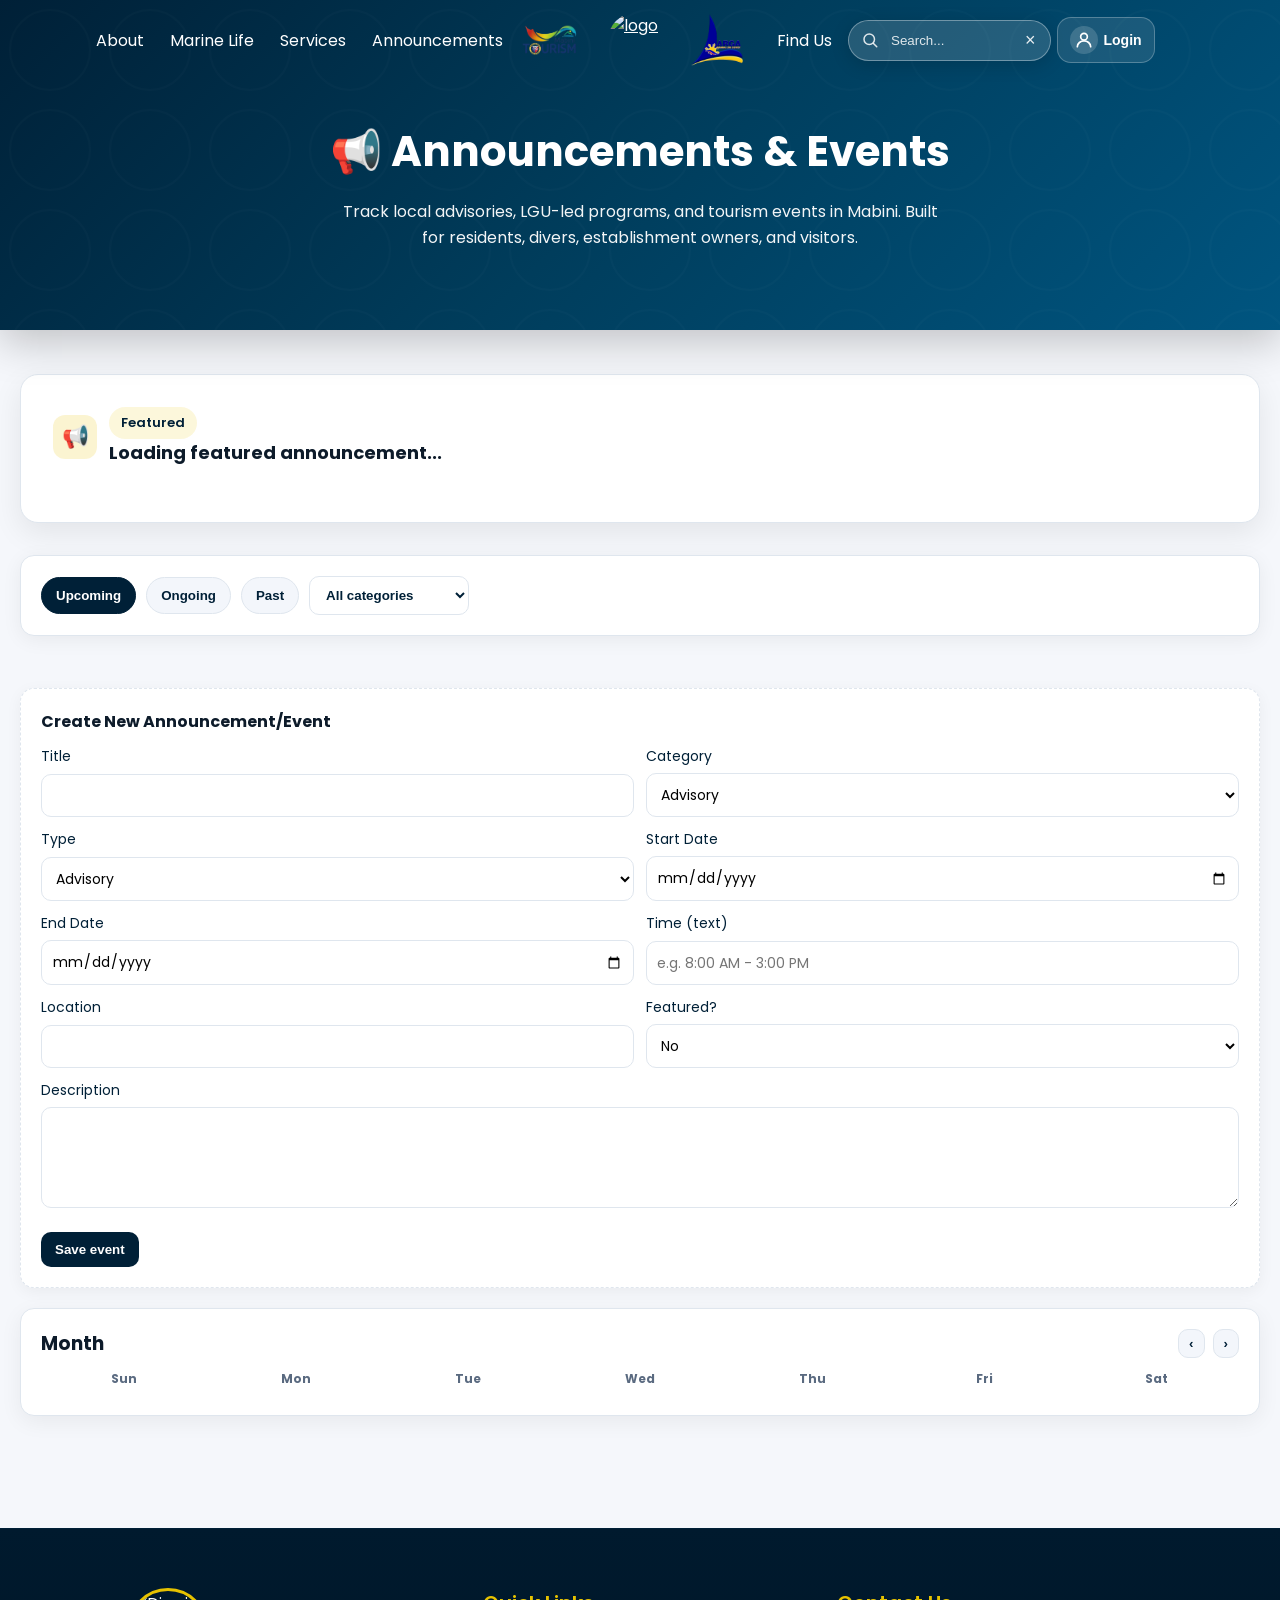
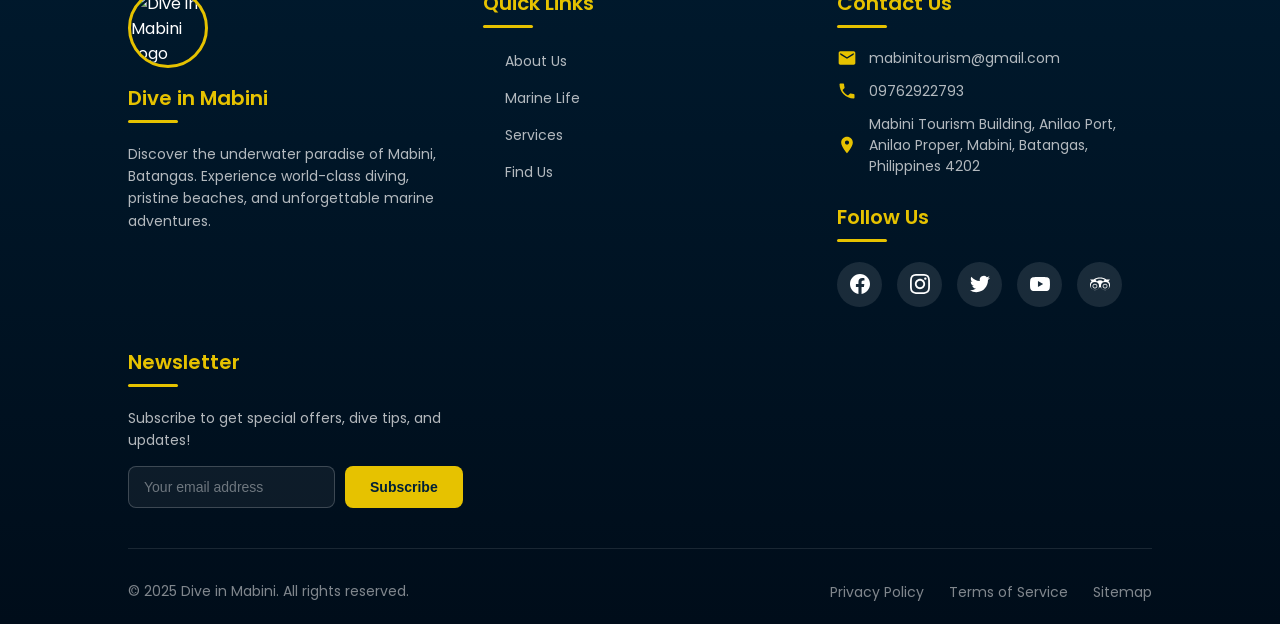
==== commit 2cbc7460: "feat: add price editing Updated contact info and footer" ====
--- a/pages/announcements.html
+++ b/pages/announcements.html
@@ -1514,31 +1514,105 @@
     <!-- Footer -->
     <footer>
         <div class="footer-container">
+            <!-- About Section -->
             <div class="footer-section footer-logo-section">
                 <img src="../assets/images/logo.png" alt="Dive in Mabini Logo" class="footer-logo">
                 <h3>Dive in Mabini</h3>
-                <p class="footer-description">Discover the underwater paradise of Mabini, Batangas.</p>
+                <p class="footer-description">
+                    Discover the underwater paradise of Mabini, Batangas. Experience world-class diving, pristine beaches, and unforgettable marine adventures.
+                </p>
             </div>
+
+            <!-- Quick Links -->
             <div class="footer-section">
                 <h3>Quick Links</h3>
                 <ul class="footer-links">
                     <li><a href="../index.html#about-section">About Us</a></li>
                     <li><a href="../index.html#marine-life">Marine Life</a></li>
                     <li><a href="../index.html#service-section">Services</a></li>
-                    
+                    <li><a href="../index.html#find-section">Find Us</a></li>
                 </ul>
             </div>
+
+            <!-- Contact Info -->
             <div class="footer-section">
                 <h3>Contact Us</h3>
                 <div class="contact-info">
-                    <p>📧 info@divemabini.com</p>
-                    <p>📞 +63 912 345 6789</p>
-                    <p>📍 Mabini, Batangas, Philippines</p>
+                    <div class="contact-item">
+                        <svg class="contact-icon" viewBox="0 0 24 24">
+                            <path d="M20 4H4c-1.1 0-1.99.9-1.99 2L2 18c0 1.1.9 2 2 2h16c1.1 0 2-.9 2-2V6c0-1.1-.9-2-2-2zm0 4l-8 5-8-5V6l8 5 8-5v2z"/>
+                        </svg>
+                        <span>mabinitourism@gmail.com</span>
+                    </div>
+                    <div class="contact-item">
+                        <svg class="contact-icon" viewBox="0 0 24 24">
+                            <path d="M6.62 10.79c1.44 2.83 3.76 5.14 6.59 6.59l2.2-2.2c.27-.27.67-.36 1.02-.24 1.12.37 2.33.57 3.57.57.55 0 1 .45 1 1V20c0 .55-.45 1-1 1-9.39 0-17-7.61-17-17 0-.55.45-1 1-1h3.5c.55 0 1 .45 1 1 0 1.25.2 2.45.57 3.57.11.35.03.74-.25 1.02l-2.2 2.2z"/>
+                        </svg>
+                        <span>09762922793</span>
+                    </div>
+                    <div class="contact-item">
+                        <svg class="contact-icon" viewBox="0 0 24 24">
+                            <path d="M12 2C8.13 2 5 5.13 5 9c0 5.25 7 13 7 13s7-7.75 7-13c0-3.87-3.13-7-7-7zm0 9.5c-1.38 0-2.5-1.12-2.5-2.5s1.12-2.5 2.5-2.5 2.5 1.12 2.5 2.5-1.12 2.5-2.5 2.5z"/>
+                        </svg>
+                        <span>Mabini Tourism Building, Anilao Port, Anilao Proper, Mabini, Batangas, Philippines 4202</span>
+                    </div>
+                </div>
+
+                <!-- Social Media -->
+                <h3 style="margin-top: 25px;">Follow Us</h3>
+                <div class="social-media">
+                    <!-- Facebook -->
+                    <a href="https://www.facebook.com/MabiniPIO" target="_blank" class="social-link" title="Facebook">
+                        <svg class="social-icon" viewBox="0 0 24 24">
+                            <path d="M24 12.073c0-6.627-5.373-12-12-12s-12 5.373-12 12c0 5.99 4.388 10.954 10.125 11.854v-8.385H7.078v-3.47h3.047V9.43c0-3.007 1.792-4.669 4.533-4.669 1.312 0 2.686.235 2.686.235v2.953H15.83c-1.491 0-1.956.925-1.956 1.874v2.25h3.328l-.532 3.47h-2.796v8.385C19.612 23.027 24 18.062 24 12.073z"/>
+                        </svg>
+                    </a>
+                    <!-- Instagram -->
+                    <a href="https://instagram.com/divemabini" target="_blank" class="social-link" title="Instagram">
+                        <svg class="social-icon" viewBox="0 0 24 24">
+                            <path d="M12 2.163c3.204 0 3.584.012 4.85.07 3.252.148 4.771 1.691 4.919 4.919.058 1.265.069 1.645.069 4.849 0 3.205-.012 3.584-.069 4.849-.149 3.225-1.664 4.771-4.919 4.919-1.266.058-1.644.07-4.85.07-3.204 0-3.584-.012-4.849-.07-3.26-.149-4.771-1.699-4.919-4.92-.058-1.265-.07-1.644-.07-4.849 0-3.204.013-3.583.07-4.849.149-3.227 1.664-4.771 4.919-4.919 1.266-.057 1.645-.069 4.849-.069zm0-2.163c-3.259 0-3.667.014-4.947.072-4.358.2-6.78 2.618-6.98 6.98-.059 1.281-.073 1.689-.073 4.948 0 3.259.014 3.668.072 4.948.2 4.358 2.618 6.78 6.98 6.98 1.281.058 1.689.072 4.948.072 3.259 0 3.668-.014 4.948-.072 4.354-.2 6.782-2.618 6.979-6.98.059-1.28.073-1.689.073-4.948 0-3.259-.014-3.667-.072-4.947-.196-4.354-2.617-6.78-6.979-6.98-1.281-.059-1.69-.073-4.949-.073zm0 5.838c-3.403 0-6.162 2.759-6.162 6.162s2.759 6.163 6.162 6.163 6.162-2.759 6.162-6.163c0-3.403-2.759-6.162-6.162-6.162zm0 10.162c-2.209 0-4-1.79-4-4 0-2.209 1.791-4 4-4s4 1.791 4 4c0 2.21-1.791 4-4 4zm6.406-11.845c-.796 0-1.441.645-1.441 1.44s.645 1.44 1.441 1.44c.795 0 1.439-.645 1.439-1.44s-.644-1.44-1.439-1.44z"/>
+                        </svg>
+                    </a>
+                    <!-- Twitter/X -->
+                    <a href="https://twitter.com/divemabini" target="_blank" class="social-link" title="Twitter">
+                        <svg class="social-icon" viewBox="0 0 24 24">
+                            <path d="M23.953 4.57a10 10 0 01-2.825.775 4.958 4.958 0 002.163-2.723c-.951.555-2.005.959-3.127 1.184a4.92 4.92 0 00-8.384 4.482C7.69 8.095 4.067 6.13 1.64 3.162a4.822 4.822 0 00-.666 2.475c0 1.71.87 3.213 2.188 4.096a4.904 4.904 0 01-2.228-.616v.06a4.923 4.923 0 003.946 4.827 4.996 4.996 0 01-2.212.085 4.936 4.936 0 004.604 3.417 9.867 9.867 0 01-6.102 2.105c-.39 0-.779-.023-1.17-.067a13.995 13.995 0 007.557 2.209c9.053 0 13.998-7.496 13.998-13.985 0-.21 0-.42-.015-.63A9.935 9.935 0 0024 4.59z"/>
+                        </svg>
+                    </a>
+                    <!-- YouTube -->
+                    <a href="https://youtube.com/@divemabini" target="_blank" class="social-link" title="YouTube">
+                        <svg class="social-icon" viewBox="0 0 24 24">
+                            <path d="M23.498 6.186a3.016 3.016 0 0 0-2.122-2.136C19.505 3.545 12 3.545 12 3.545s-7.505 0-9.377.505A3.017 3.017 0 0 0 .502 6.186C0 8.07 0 12 0 12s0 3.93.502 5.814a3.016 3.016 0 0 0 2.122 2.136c1.871.505 9.376.505 9.376.505s7.505 0 9.377-.505a3.015 3.015 0 0 0 2.122-2.136C24 15.93 24 12 24 12s0-3.93-.502-5.814zM9.545 15.568V8.432L15.818 12l-6.273 3.568z"/>
+                        </svg>
+                    </a>
+                    <!-- TripAdvisor -->
+                    <a href="https://tripadvisor.com/divemabini" target="_blank" class="social-link" title="TripAdvisor">
+                        <svg class="social-icon" viewBox="0 0 24 24">
+                            <path d="M12.006 4.295c-2.67 0-5.338.784-7.645 2.353H0l1.963 2.135a5.997 5.997 0 0 0 4.04 10.43 5.976 5.976 0 0 0 4.522-2.068l1.481-1.73 1.481 1.73a5.976 5.976 0 0 0 4.522 2.068 5.997 5.997 0 0 0 4.04-10.43L24 6.648h-4.361c-2.307-1.569-4.975-2.353-7.633-2.353zm0 1.192a11.965 11.965 0 0 1 5.605 1.391L15.807 8.96a6.033 6.033 0 0 0-3.801-1.345c-1.407 0-2.689.481-3.705 1.286L6.498 6.878a11.965 11.965 0 0 1 5.508-1.391zM5.93 9.613a4.902 4.902 0 1 1 0 9.805 4.902 4.902 0 0 1 0-9.805zm12.143 0a4.902 4.902 0 1 1 0 9.805 4.902 4.902 0 0 1 0-9.805zM5.93 11.618c-1.607 0-2.898 1.293-2.898 2.9 0 1.606 1.291 2.898 2.898 2.898s2.898-1.292 2.898-2.899c0-1.606-1.291-2.899-2.898-2.899zm12.143 0c-1.607 0-2.898 1.293-2.898 2.9 0 1.606 1.291 2.898 2.898 2.898s2.898-1.292 2.898-2.899c0-1.606-1.291-2.899-2.898-2.899zm-12.143.861a2.055 2.055 0 0 1 2.054 2.054 2.055 2.055 0 0 1-2.054 2.054 2.055 2.055 0 0 1-2.054-2.054 2.055 2.055 0 0 1 2.054-2.054zm12.143 0a2.055 2.055 0 0 1 2.054 2.054 2.055 2.055 0 0 1-2.054 2.054 2.055 2.055 0 0 1-2.054-2.054 2.055 2.055 0 0 1 2.054-2.054z"/>
+                        </svg>
+                    </a>
                 </div>
             </div>
+
+            <!-- Newsletter -->
+            <div class="footer-section">
+                <h3>Newsletter</h3>
+                <p class="footer-description">Subscribe to get special offers, dive tips, and updates!</p>
+                <form class="newsletter-form" onsubmit="event.preventDefault(); alert('Thank you for subscribing!');">
+                    <input type="email" class="newsletter-input" placeholder="Your email address" required>
+                    <button type="submit" class="newsletter-btn">Subscribe</button>
+                </form>
+            </div>
         </div>
+
+        <!-- Footer Bottom -->
         <div class="footer-bottom">
             <p class="copyright">© 2025 Dive in Mabini. All rights reserved.</p>
+            <ul class="footer-bottom-links">
+                <li><a href="#privacy">Privacy Policy</a></li>
+                <li><a href="#terms">Terms of Service</a></li>
+                <li><a href="#sitemap">Sitemap</a></li>
+            </ul>
         </div>
     </footer>
 
--- a/assets/css/service-template.css
+++ b/assets/css/service-template.css
@@ -0,0 +1,168 @@
+/* Shared service page styles */
+:root {
+    --midnight: #002037;
+    --deep-blue: #003d5c;
+    --marine: #005580;
+    --gold: #e6c200;
+    --bg: #f5f7fb;
+    --card: #ffffff;
+    --text: #0d1b2a;
+    --muted: #5a6a80;
+    --border: #dfe6ee;
+}
+
+body { background: var(--bg); color: var(--text); }
+.service-shell { max-width: 1200px; margin: 0 auto; padding: 0 20px 80px; }
+
+.service-hero {
+    position: relative;
+    overflow: hidden;
+    margin: 0 calc(50% - 50vw);
+    width: 100vw;
+    background: linear-gradient(135deg, var(--midnight) 0%, var(--deep-blue) 50%, var(--marine) 100%);
+    border-radius: 0;
+    padding: 120px 24px 80px;
+    color: white;
+    box-shadow: 0 12px 40px rgba(0,0,0,0.22);
+    display: grid;
+    gap: 16px;
+    text-align: center;
+}
+.service-hero::before {
+    content: '';
+    position: absolute;
+    inset: 0;
+    background: url('data:image/svg+xml,<svg width="100" height="100" xmlns="http://www.w3.org/2000/svg"><circle cx="50" cy="50" r="40" fill="none" stroke="rgba(255,255,255,0.05)" stroke-width="2"/></svg>');
+    opacity: 0.32;
+}
+.service-hero > * { position: relative; z-index: 1; max-width: 960px; width: min(960px, calc(100% - 32px)); justify-self: center; }
+.service-hero h1 { font-size: clamp(28px, 4vw, 42px); margin: 0; font-weight: 700; }
+.service-hero p { margin: 0; font-size: 16px; max-width: 600px; opacity: 0.95; line-height: 1.6; }
+
+.service-back {
+    position: absolute;
+    top: 96px;
+    left: 16px;
+    display: inline-flex;
+    align-items: center;
+    gap: 8px;
+    background: rgba(255,255,255,0.14);
+    color: #fff;
+    padding: 10px 14px;
+    border-radius: 12px;
+    text-decoration: none;
+    font-weight: 600;
+    width: fit-content;
+    transition: background 0.2s ease, transform 0.2s ease;
+    z-index: 2;
+}
+.service-back:hover { background: rgba(255,255,255,0.22); transform: translateY(-1px); }
+.service-back svg { width: 18px; height: 18px; }
+
+.overview-card {
+    background: var(--card); border-radius: 18px; padding: 32px; box-shadow: 0 10px 30px rgba(0,0,0,0.08); border: 1px solid var(--border); margin-top: 32px; display: grid; gap: 20px;
+}
+.overview-card h2 { margin: 0; color: var(--midnight); font-size: 24px; }
+.overview-card p { margin: 0; color: var(--muted); line-height: 1.8; }
+
+.info-grid { display: grid; grid-template-columns: repeat(auto-fit, minmax(200px, 1fr)); gap: 20px; margin: 32px 0; }
+.info-card {
+    background: var(--card); border: 1px solid var(--border); border-radius: 14px; padding: 24px; text-align: center; box-shadow: 0 6px 20px rgba(0,0,0,0.06); display: grid; gap: 12px;
+}
+.info-icon { font-size: 32px; }
+.info-label { color: var(--muted); font-weight: 600; font-size: 14px; }
+.info-value { color: var(--midnight); font-size: 18px; font-weight: 700; }
+
+.section-head { margin-top: 48px; margin-bottom: 24px; }
+.section-head h2 { margin: 0 0 8px; color: var(--midnight); font-size: 28px; }
+.section-head p { margin: 0; color: var(--muted); font-size: 15px; }
+
+.spots-grid { display: grid; grid-template-columns: repeat(auto-fill, minmax(260px, 1fr)); gap: 24px; margin-bottom: 40px; }
+.spot-card {
+    background: var(--card); border-radius: 16px; overflow: hidden; box-shadow: 0 8px 24px rgba(0,0,0,0.08); border: 1px solid var(--border); transition: all 0.3s ease; display: grid; gap: 0;
+}
+.spot-card:hover { transform: translateY(-4px); box-shadow: 0 12px 32px rgba(0,0,0,0.14); }
+.spot-image { width: 100%; height: 180px; object-fit: cover; display: block; }
+.spot-content { padding: 20px; display: grid; gap: 12px; }
+.spot-name { margin: 0; font-size: 18px; color: var(--midnight); font-weight: 700; }
+.spot-desc { margin: 0; color: var(--muted); font-size: 14px; line-height: 1.6; }
+.spot-meta { font-size: 13px; color: var(--muted); display: flex; gap: 8px; }
+.spot-price { margin: 0; font-size: 12px; color: var(--gold); font-weight: 700; }
+
+html.service-edits-loading .spots-grid,
+html.service-edits-loading .product-grid,
+html.service-edits-loading .resort-grid {
+    visibility: hidden;
+}
+
+.product-grid { display: grid; grid-template-columns: repeat(auto-fill, minmax(240px, 1fr)); gap: 20px; margin-bottom: 40px; }
+.product-card {
+    background: var(--card); border-radius: 14px; overflow: hidden; box-shadow: 0 6px 20px rgba(0,0,0,0.06); border: 1px solid var(--border); transition: all 0.2s ease; display: grid; gap: 0;
+}
+.product-card:hover { transform: translateY(-2px); box-shadow: 0 10px 28px rgba(0,0,0,0.12); }
+.product-image { width: 100%; height: 160px; object-fit: cover; }
+.product-content { padding: 16px; display: grid; gap: 10px; }
+.product-name { margin: 0; font-size: 16px; color: var(--midnight); font-weight: 700; }
+.product-desc { margin: 0; color: var(--muted); font-size: 13px; line-height: 1.6; }
+.product-where { font-size: 12px; color: var(--muted); padding-top: 8px; border-top: 1px solid var(--border); }
+.product-price { margin: 0; font-size: 12px; color: var(--gold); font-weight: 700; }
+.product-btn { display: inline-block; background: var(--midnight); color: white; padding: 8px 12px; border-radius: 6px; text-decoration: none; font-size: 12px; font-weight: 600; margin-top: 8px; transition: all 0.2s ease; }
+.product-btn:hover { background: var(--deep-blue); }
+
+.resort-card {
+    background: var(--card); border-radius: 16px; overflow: hidden; box-shadow: 0 8px 24px rgba(0,0,0,0.08); border: 1px solid var(--border); transition: all 0.3s ease;
+}
+.resort-card:hover { transform: translateY(-4px); box-shadow: 0 12px 32px rgba(0,0,0,0.14); }
+.resort-image { width: 100%; height: 200px; object-fit: cover; }
+.resort-content { padding: 24px; display: grid; gap: 12px; }
+.resort-name { margin: 0; font-size: 20px; color: var(--midnight); font-weight: 700; }
+.resort-desc { margin: 0; color: var(--muted); font-size: 14px; line-height: 1.6; }
+.resort-meta { display: flex; flex-wrap: wrap; gap: 12px; font-size: 13px; padding-top: 12px; border-top: 1px solid var(--border); }
+.resort-badge { background: rgba(230, 194, 0, 0.14); color: var(--midnight); padding: 6px 10px; border-radius: 6px; }
+.resort-cta { margin-top: 12px; }
+.resort-cta a { display: inline-block; background: var(--midnight); color: white; padding: 10px 16px; border-radius: 8px; text-decoration: none; font-weight: 600; transition: all 0.2s ease; }
+.resort-cta a:hover { background: var(--deep-blue); }
+
+.timeline-steps { display: grid; gap: 20px; margin-bottom: 40px; }
+.step { display: grid; grid-template-columns: 60px 1fr; gap: 20px; align-items: start; }
+.step-icon {
+    width: 60px; height: 60px; border-radius: 12px; background: rgba(230, 194, 0, 0.14); color: var(--midnight);
+    display: flex; align-items: center; justify-content: center; font-size: 28px; flex-shrink: 0;
+}
+.step-content h3 { margin: 0 0 6px; color: var(--midnight); font-size: 18px; }
+.step-content p { margin: 0; color: var(--muted); font-size: 14px; line-height: 1.6; }
+
+.tips-box {
+    background: linear-gradient(135deg, rgba(0, 32, 55, 0.04), rgba(230, 194, 0, 0.04)); border: 1px solid var(--border); border-radius: 14px; padding: 28px; margin: 40px 0;
+}
+.tips-box h3 { margin: 0 0 16px; color: var(--midnight); font-size: 20px; }
+.tips-list { display: grid; gap: 12px; margin: 0; padding: 0; list-style: none; }
+.tips-list li { color: var(--muted); font-size: 14px; padding-left: 24px; position: relative; line-height: 1.6; }
+.tips-list li:before { content: "✓"; position: absolute; left: 0; color: var(--gold); font-weight: 700; }
+
+.cta-section {
+    background: linear-gradient(135deg, var(--midnight) 0%, var(--deep-blue) 100%); color: white; padding: 40px; border-radius: 14px; text-align: center; margin: 60px 0;
+}
+.cta-section h2 { margin: 0 0 12px; font-size: 28px; }
+.cta-section p { margin: 0 0 20px; opacity: 0.95; }
+.cta-btn { display: inline-block; background: var(--gold); color: var(--midnight); padding: 12px 28px; border-radius: 8px; text-decoration: none; font-weight: 700; transition: all 0.2s ease; }
+.cta-btn:hover { transform: scale(1.05); }
+
+@media (max-width: 768px) {
+    .service-shell { padding: 0 16px 60px; }
+    .service-hero { padding: 80px 20px 60px; }
+    .overview-card { padding: 24px; }
+    .info-grid { grid-template-columns: 1fr 1fr; }
+    .spots-grid { grid-template-columns: 1fr; }
+    .product-grid { grid-template-columns: 1fr; }
+    .resort-grid { grid-template-columns: 1fr; }
+    .step { grid-template-columns: 50px 1fr; gap: 16px; }
+}
+
+@media (max-width: 480px) {
+    .info-grid { grid-template-columns: 1fr; }
+    .resort-meta { font-size: 12px; gap: 8px; }
+    .step { gap: 12px; }
+    .cta-section { padding: 28px 16px; }
+    .service-hero { padding: 72px 16px 52px; }
+}
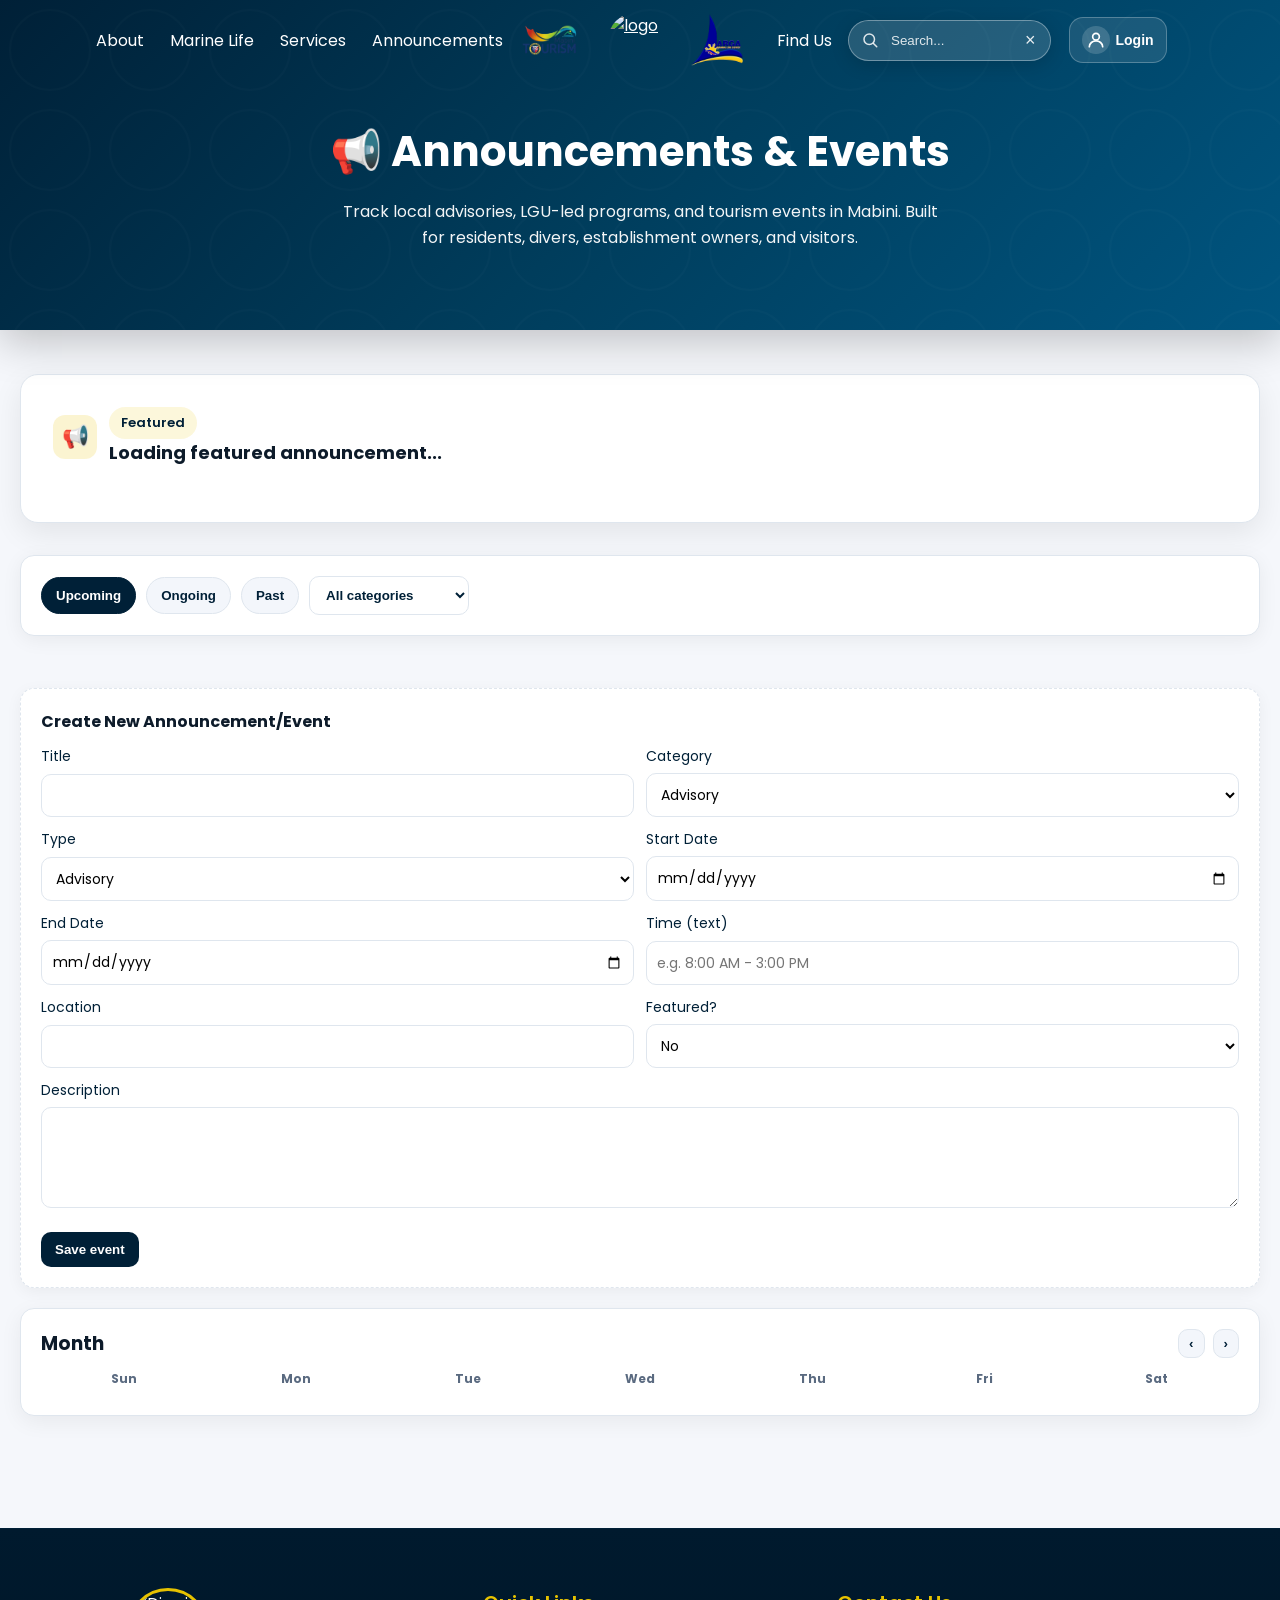
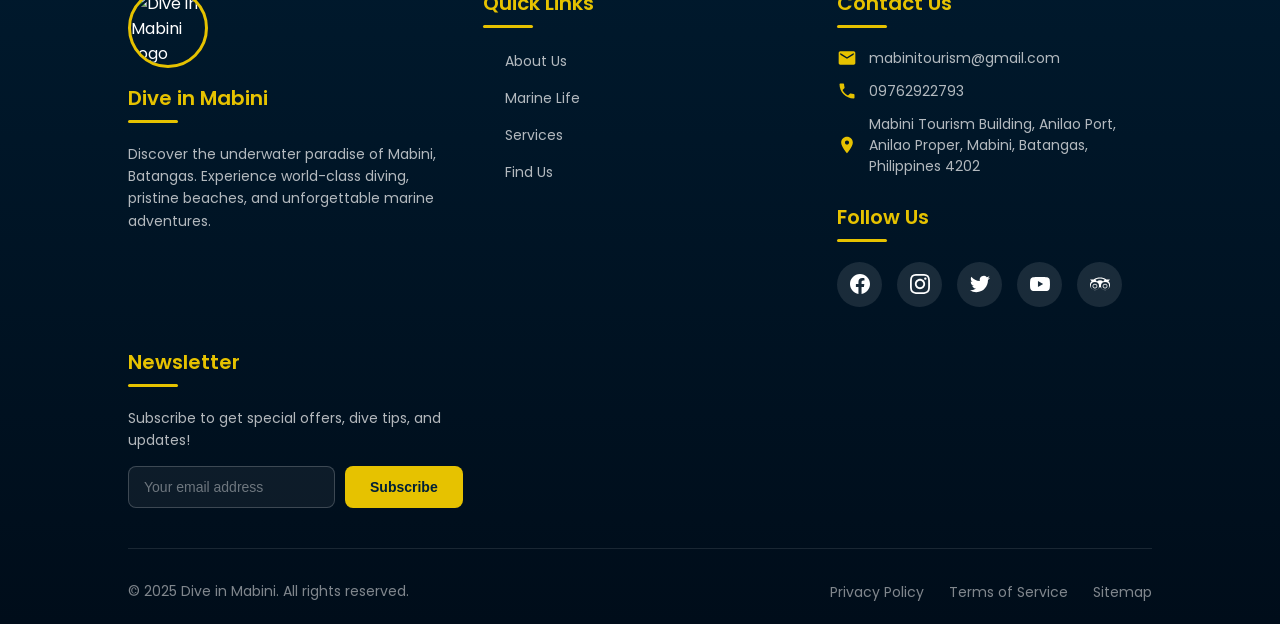
==== commit 04ab6dca: "fix: change background" ====
--- a/pages/announcements.html
+++ b/pages/announcements.html
@@ -926,6 +926,12 @@
                 document.body.classList.add('has-bg-image');
             };
 
+            const clearBackgroundImage = () => {
+                document.documentElement.style.setProperty('--bg-image', 'none');
+                document.documentElement.classList.remove('has-bg-image');
+                document.body.classList.remove('has-bg-image');
+            };
+
             const compressImageToDataUrl = (file, maxDimension = 1920, maxBytes = 900 * 1024) => new Promise((resolve, reject) => {
                 const reader = new FileReader();
                 reader.onload = () => {
@@ -970,6 +976,9 @@
                     if (doc.exists && doc.data() && doc.data().imageData) {
                         applyBackgroundImage(doc.data().imageData);
                         localStorage.setItem(backgroundCacheKey, doc.data().imageData);
+                    } else if (doc.exists) {
+                        clearBackgroundImage();
+                        localStorage.removeItem(backgroundCacheKey);
                     }
                 } catch (err) {
                     console.error('Failed to load saved background', err);
@@ -1487,9 +1496,7 @@
                         }
                         return;
                     }
-                    document.documentElement.style.setProperty('--bg-image', 'none');
-                    document.documentElement.classList.remove('has-bg-image');
-                    document.body.classList.remove('has-bg-image');
+                    clearBackgroundImage();
                     localStorage.removeItem(backgroundCacheKey);
                     if (bgFileInput) {
                         bgFileInput.value = '';
